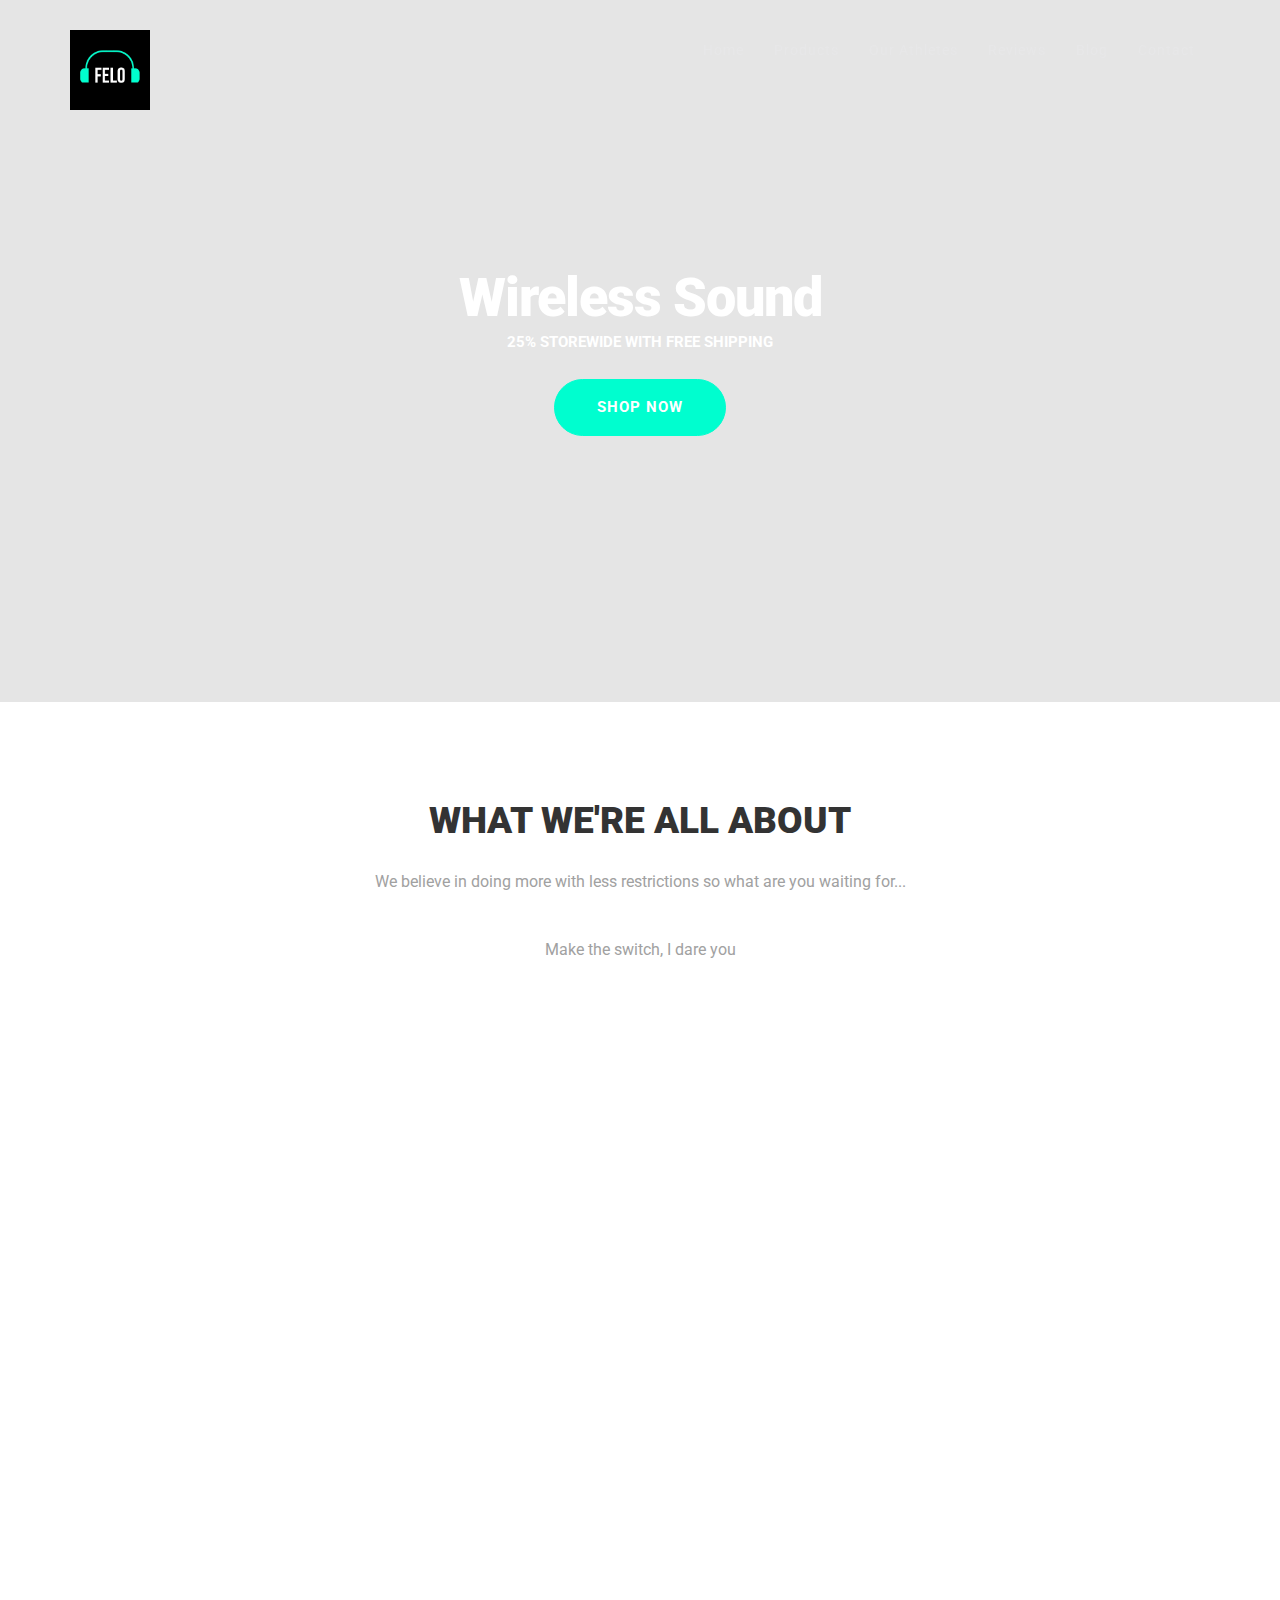
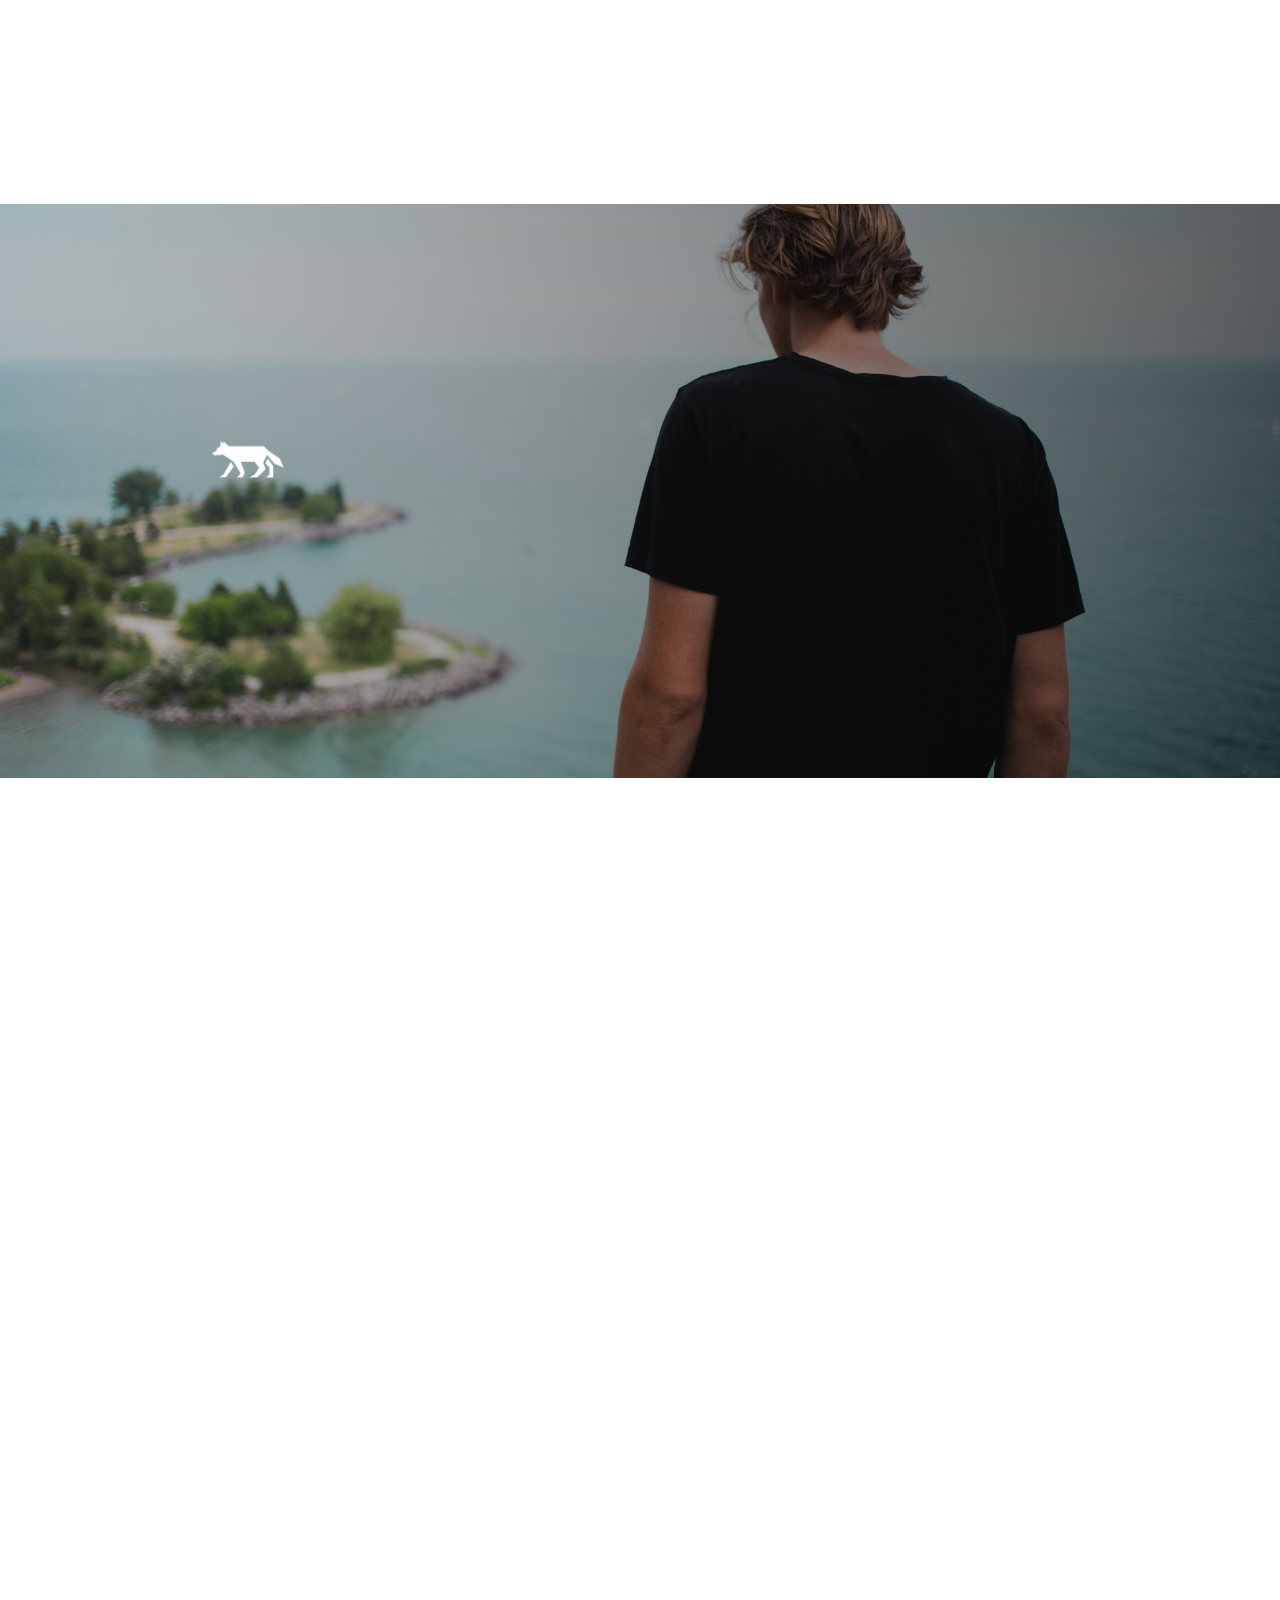
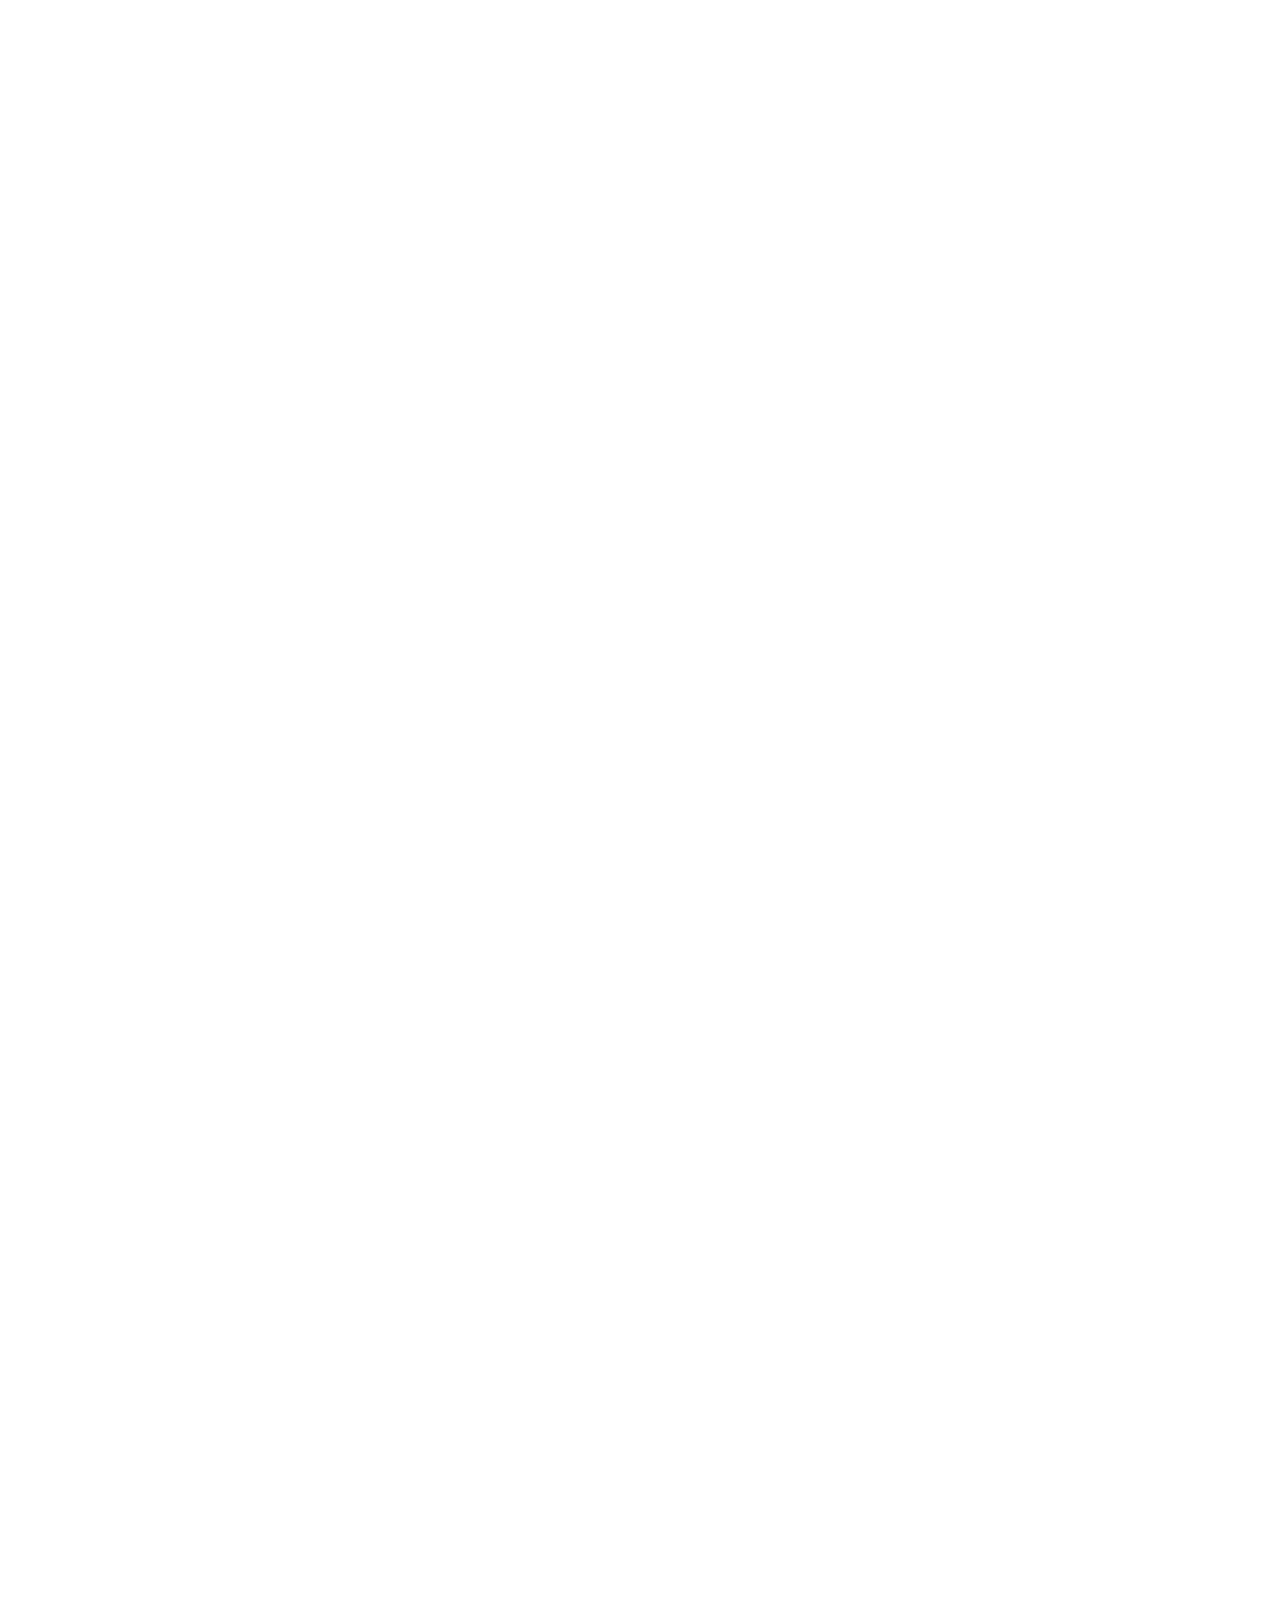
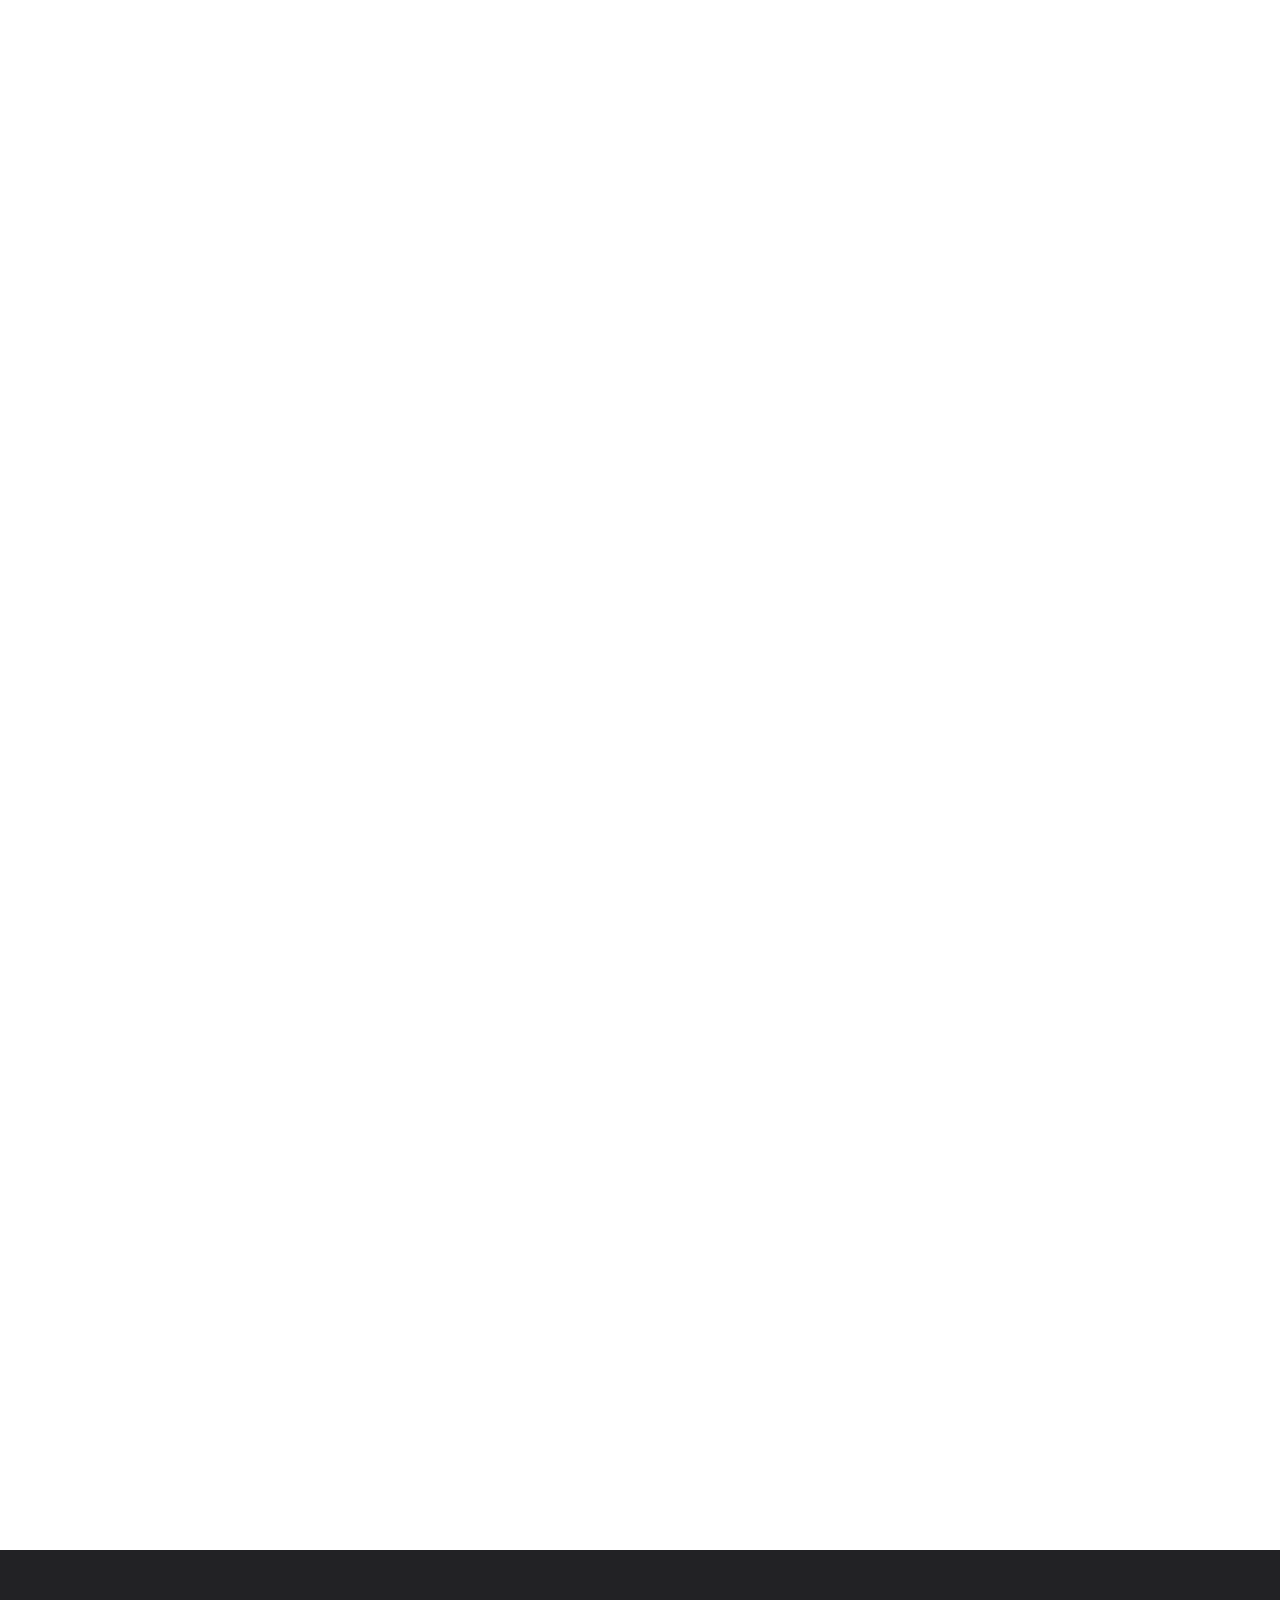
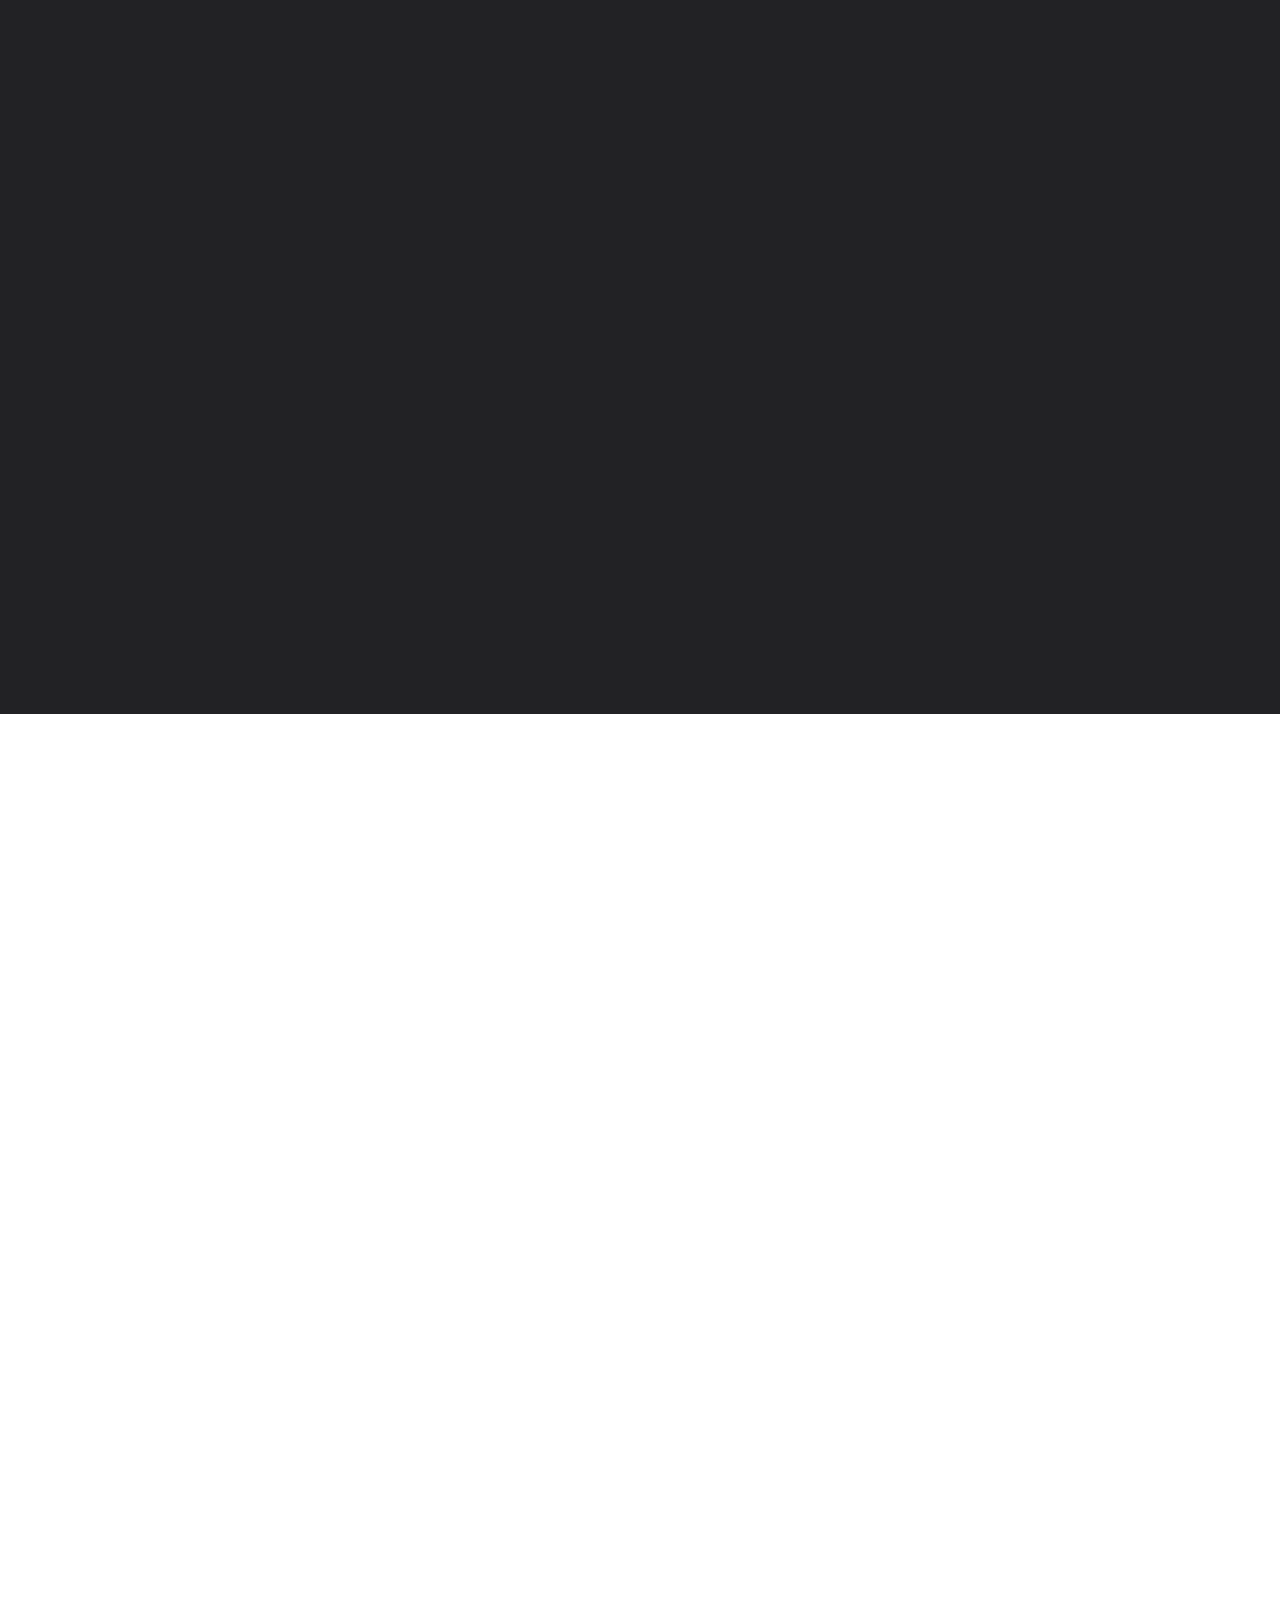
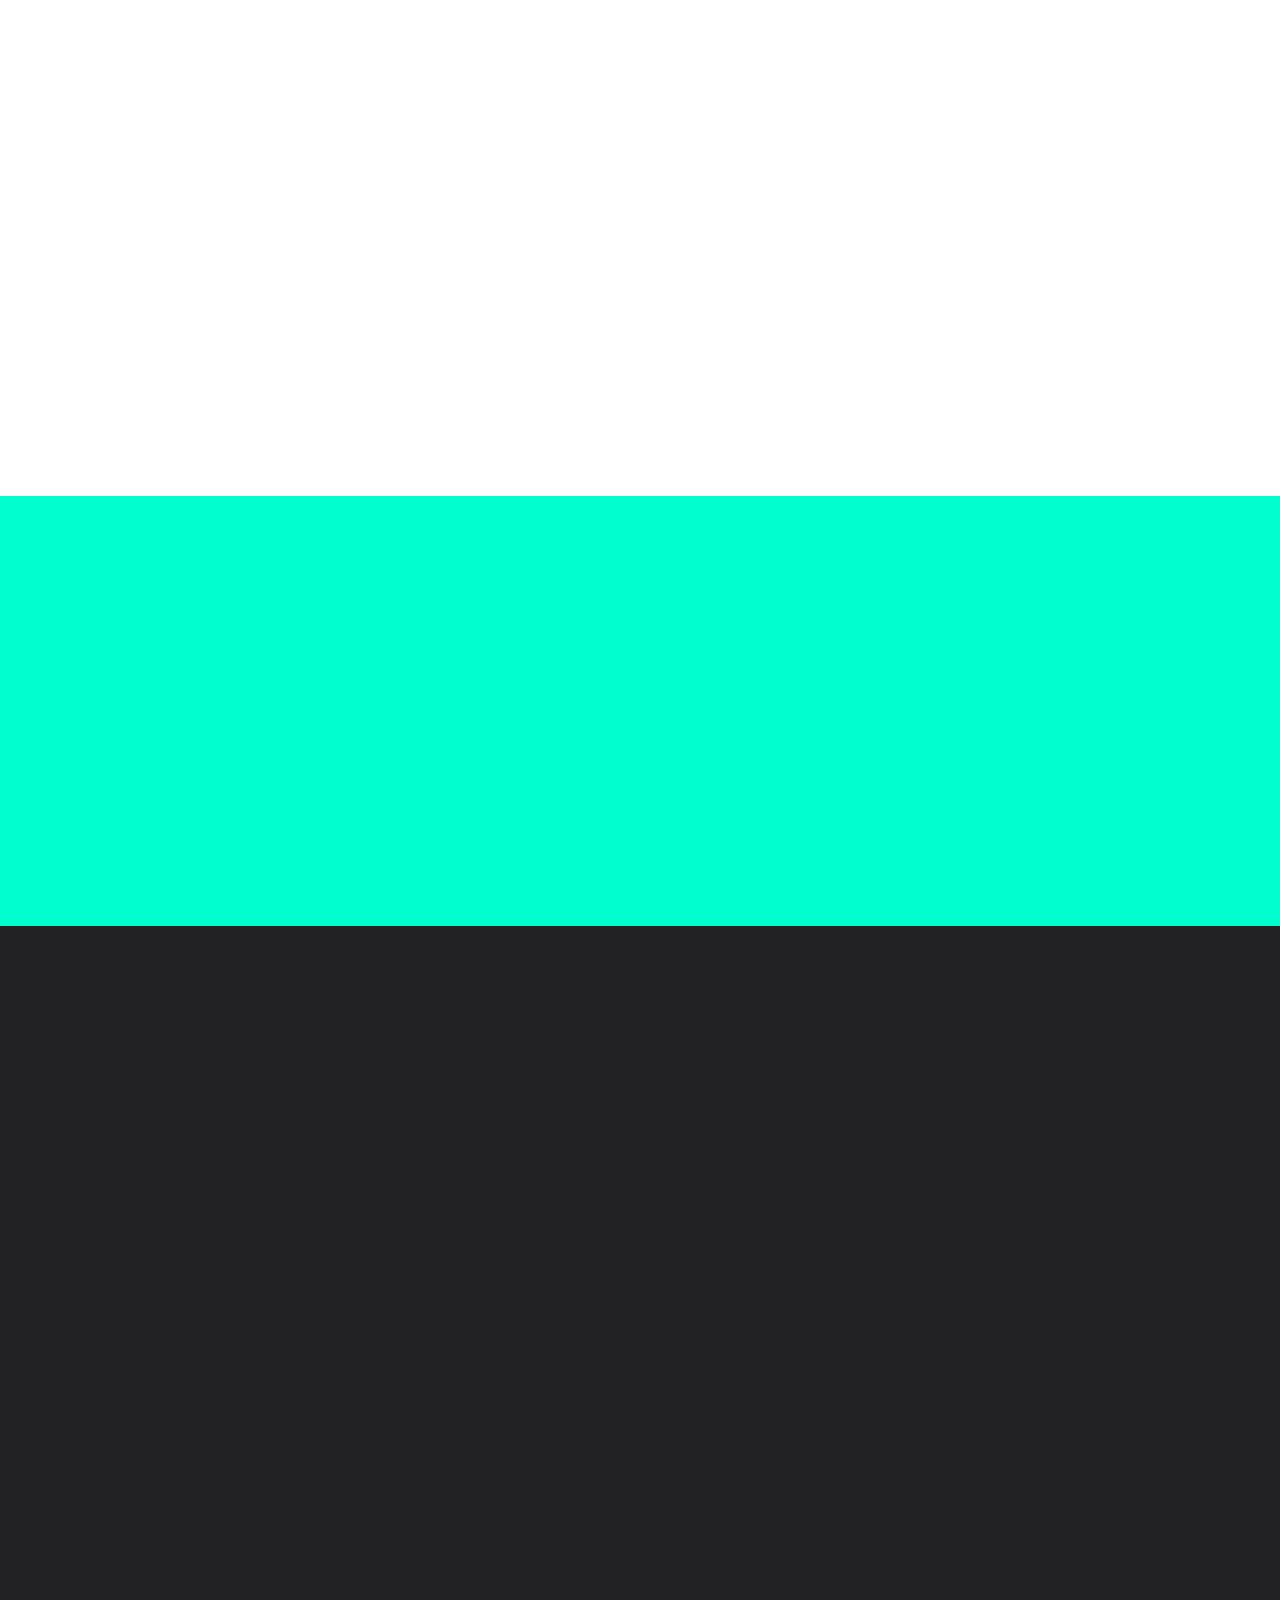
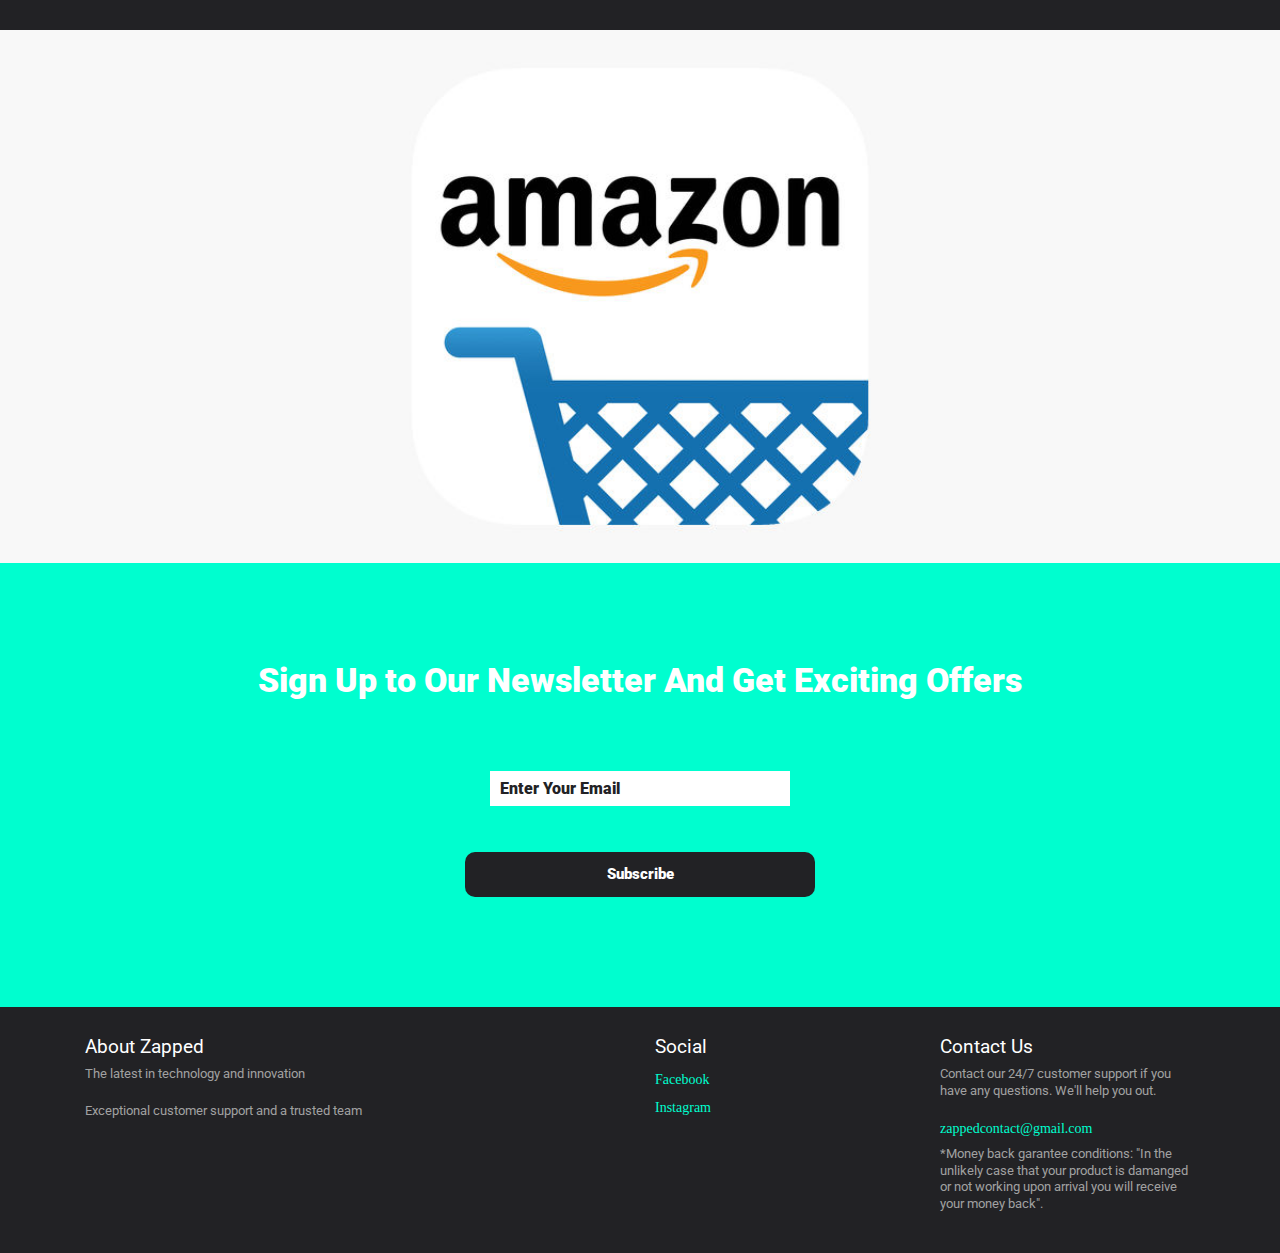
==== index.html @ 20d4dc8b "first commit" ====
<!DOCTYPE html>
<html lang="en">
<head>

<!-- Global site tag (gtag.js) - Google Analytics -->
<script async src="https://www.googletagmanager.com/gtag/js?id=UA-121676784-1"></script>
<script>
  window.dataLayer = window.dataLayer || [];
  function gtag(){dataLayer.push(arguments);}
  gtag('js', new Date());

  gtag('config', 'UA-121676784-1');
</script>

<!-- Google Tag Manager -->
<script>(function(w,d,s,l,i){w[l]=w[l]||[];w[l].push({'gtm.start':
new Date().getTime(),event:'gtm.js'});var f=d.getElementsByTagName(s)[0],
j=d.createElement(s),dl=l!='dataLayer'?'&l='+l:'';j.async=true;j.src=
'https://www.googletagmanager.com/gtm.js?id='+i+dl;f.parentNode.insertBefore(j,f);
})(window,document,'script','dataLayer','GTM-WXJ36N2');</script>
<!-- End Google Tag Manager -->

<meta charset="utf-8">
<title>Zapped - Wireless Earphones</title>
<link rel="icon" href="images/apple-icon-57x57.png" type="image/png" sizes="16x16">

<meta name="viewport" content="width=device-width, initial-scale=1">
<meta name="description" content="Zapped Wireless Earphones Waterproof. iLand Multipurpose Landing Page Template">
<meta name="keywords" content="iLand HTML Template, iLand Landing Page, Landing Page Template">
<link href="css/bootstrap.min.css" rel="stylesheet" type="text/css" media="all" />
<link href="https://fonts.googleapis.com/css?family=Roboto:300,400,500,700,900" rel="stylesheet">
<link href="https://fonts.googleapis.com/css?family=Roboto" rel="stylesheet">
<link rel="stylesheet" href="css/animate.css">
<!-- Resource style -->
<link rel="stylesheet" href="css/owl.carousel.css">

<link rel="stylesheet" href="css/owl.theme.css">
<link rel="stylesheet" href="css/ionicons.min.css">
<!-- Resource style -->
<link href="css/style.css" rel="stylesheet" type="text/css" media="all" />



</head>



<body>

  <!-- Google Tag Manager (noscript) -->
<noscript><iframe src="https://www.googletagmanager.com/ns.html?id=GTM-WXJ36N2"
height="0" width="0" style="display:none;visibility:hidden"></iframe></noscript>
<!-- End Google Tag Manager (noscript) -->

<div class="wrapper">
  <div class="container">
    <nav class="navbar navbar-default navbar-fixed-top">
      <div class="container"> 
        <!-- Brand and toggle get grouped for better mobile display -->
        <div class="navbar-header page-scroll">
          <button type="button" class="navbar-toggle" data-toggle="collapse" data-target="#bs-example-navbar-collapse-1" aria-expanded="false"> <span class="sr-only">Toggle navigation</span> <span class="icon-bar"></span> <span class="icon-bar"></span> <span class="icon-bar"></span> </button>
          <a class="navbar-brand page-scroll" href="#main"><img src="images/felo.jpg" width="80" height="80" alt="iLand" /></a> </div>
        <!-- Collect the nav links, forms, and other content for toggling -->
        <div class="collapse navbar-collapse navbar-right" id="bs-example-navbar-collapse-1">
          <ul class="nav navbar-nav">
            <li><a class="page-scroll" href="#main">Home</a></li>
            <li><a class="page-scroll" href="#features1">Products</a></li>
            <li><a class="page-scroll" href="#boston">Our Athletes</a></li>
            <li><a class="page-scroll" href="#review">Reviews</a></li>
            <li><a class="page-scroll" href="blog.html">Blog</a></li>
            <li><a class="" href="mailto:zappedcontact@gmail.com" target="_blank">Contact</a></li>
          </ul>
        </div>
      </div>
    </nav>
    <!-- /.navbar-collapse --> 
  </div>
  <!-- /.container-fluid -->
  
  <div class="main app form" id="main"><!-- Main Section-->
    <div class="hero-section">
      <div class="container nopadding">
        <div class="col-md-12">
          <div class="hero-content text-center">
            <h1 class="wow fadeInUp" data-wow-delay="0.1s">Wireless Sound</h1>

            <p class="wow fadeInUp" data-wow-delay="0.2s" style="font-weight: bold; font-size: 15px;"> 25% STOREWIDE WITH FREE SHIPPING </p>
            <a href="https://www.amazon.com/Wireless-Earphones-Resistant-Cancelling-Technology/dp/B077WVKRC1/ref=sr_1_1?ie=UTF8&qid=1529318691&sr=8-1&keywords=zapped+wireless" target="_blank" class="btn btn-action wow fadeInUp" style="visibility: visible; animation-name: fadeInUp;">Shop Now</a> 
            

          </div>

        </div>

      </div>

    </div>



    <!-- Features Section 1 -->
    <div class="app-features text-center" id="features">
      <div class="container">
        <h1 class="wow fadeInDown" data-wow-delay="0.1s">What we're all about</h1>
        <p class="wow fadeInDown" data-wow-delay="0.2s"> <br>We believe in doing more with less restrictions so what are you waiting for...
        <br class="hidden-xs"><br> <br>
          Make the switch, I dare you </p> 
        <div class="col-md-4 features-left text-right">
          <div class="col-md-12 wow fadeInDown" data-wow-delay="0.2s">
            <div class="icon"> <i class="ion-ios-speedometer"></i> </div>
            <div class="feature-single">
              <p>Fast connection across devices</p>
            </div>
          </div>
          <div class="col-md-12 wow fadeInDown" data-wow-delay="0.3s">
            <div class="icon"> <i class="ion-ios-analytics"></i> </div>
            <div class="feature-single">
              <p>Waterproof and sweat resistant </p>
            </div>
          </div>
          <div class="col-md-12 wow fadeInDown" data-wow-delay="0.4s">
            <div class="icon"> <i class="ion-ios-bolt"></i> </div>
            <div class="feature-single">
              <p>Real time Bluetooth connection that's in sync for watching videos, unlike lower quality audio there is no lag.</p>
            </div>
          </div>
        </div>
        <div class="col-md-4 wow fadeInDown" data-wow-delay="0.5s"> <img class="img-responsive" src="images/Waterproof.jpg" alt="App" /> </div>
        <div class="col-md-4 features-left text-left">
          <div class="col-md-12 wow fadeInDown" data-wow-delay="0.6s">
            <div class="icon"> <i class="ion-ios-checkmark"></i> </div>
            <div class="feature-single">
              <p>Slick design, that fits easily in your pocket. </p>
            </div>
          </div>
          <div class="col-md-12 wow fadeInDown" data-wow-delay="0.7s">
            <div class="icon"> <i class="ion-ios-pulse"></i> </div>
            <div class="feature-single">
              <p>Long lasting battery life - 4 hr w/ Portable charging case</p>
            </div>
          </div>
          <div class="col-md-12 wow fadeInDown" data-wow-delay="0.8s">
            <div class="icon"> <i class="ion-ios-volume-high"></i> </div>
            <div class="feature-single">
              <p>High Quality sound</p>
            </div>
          </div>
        </div>
      </div>
    </div>


    <!-- Bold call to action Section -->
    <div class="feature-sub">
      <div class="container">
        <div class="sub-inner"><img class="wolf-logo" src="images/thumbnail.png">
          <h1 class="wow fadeInUp">No Limits. </h1>
          </div>
      </div>
    </div>
    


<!-- Split Feature3 Section -->
    <div class="split-features">
    
      <div class="col-md-6 nopadding">
        <div class="split-content">
          <h1 class="wow fadeInUp">ANSWER PHONE CALLS WITH YOUR EARPHONES</h1>
          <p class="wow fadeInUp"><br> Answer, and keep moving

</p>
          <ul class="wow fadeInUp">
            
          
          </ul>
        </div>
      </div>
        <div class="col-md-6 nopadding">
        <div class="split-image"> <img class="img-responsive wow fadeIn" src="images/second-big.jpg" alt="Image" /> </div>
      </div>
    </div>



   
     <!-- Split Feature2 Section -->
    <div class="imageslessBorder">
    <div class="split-features2">
      <div class="col-md-6 nopadding">
        <div class="split-content second">
          <h1 class="wow fadeInUp">NO WORRIES FOR THE THRILL SEEKERS</h1><br><br>
          <p class="wow fadeInUp">Go anywhere without tangled cords or fear of water damage </p>
          <ul class="wow fadeInUp">
            
            
            
          </ul>
        </div>
      </div>
      <div class="col-md-6 nopadding">
        <div class="split-image two"> <img class="img-responsive wow fadeIn" src="images/feet.jpg" alt="Image" /> </div>
      </div>
    </div>
</div>
 <!-- Split Feature1 Section -->
  <div class="imageslessBorder2">
  <div class="app-features text-center" id="features">
      <div class="container">
        <h1 class="wow fadeInDown" data-wow-delay="0.1s">Our Athletes</h1>
        </div>
      </div>
    </div>

<div class="imageslessBorder6">
    <div class="split-features" id="boston">
      <div class="col-md-6 nopadding">
        <div class="split-image"> <img class="img-responsive wow fadeIn" src="images/bostonfitness4.png" alt="Image" /> </div>
      </div>
      <br>
      <br>
      <div class="middleContent">
      <div class="col-md-6 nopadding">
        <div class="split-content">
          <h1 class="wow fadeInUp"><a href="https://www.instagram.com/bostonfitness_/" target="_blank"> Boston Freestone<br></a> wearing the Zapped Earphones </h1><br><br>
          <p class="wow fadeInUp">  </p>
          <ul class="wow fadeInUp">
           <p> High intensity workouts and a bunch of health tips </p>
            
            
           
          </ul>
        </div>
      </div>
    </div>
    </div>
  </div>
     
    <!-- Split Feature4 Section -->
     <div class="imageslessBorder7">
    <div class="split-features2">
       <div class="col-md-6 nopadding">
        <div class="split-image two"> <img class="img-responsive wow fadeIn" src="images/Edited_Ethan2.jpg" alt="Image" /> </div>
      </div>
     
<div class="imageslessBorder8">
      <div class="col-md-6 nopadding">
        <div class="split-content second">
          <h1 class="wow fadeInUp">
            The<a href="https://www.amazon.com/Wireless-Earphones-Resistant-Cancelling-Technology/dp/B077WVKRC1/ref=sr_1_1?ie=UTF8&qid=1529318691&sr=8-1&keywords=zapped+wireless" target="_blank"> Iron Black </a> version</a></h1>
          <p class="wow fadeInUp">Slick, stylish and our most wanted</p>
          <ul class="wow fadeInUp">
            <li> Water proof </li>
            <li> Sweat resistant</li>
            <li> Long Battery Life </li>
            <li> Fast connection </li>
            
          </ul>
        </div>
      </div>
       </div>
     </div>
     </div>
   

    <!-- Product Features Section 2 -->
     <div class="imageslessBorder4">
    <div class="app-features text-center" id="features1">
      <div class="container">
        <h1 class="wow fadeInDown" data-wow-delay="0.1s">Zapped 1.0 <br> <span>Sale On This Week Only<span></h1>
        <p class="wow fadeInDown" data-wow-delay="0.2s">The ultimate listening experience<br class="hidden-xs">
         </p>
    
        
        <div class=" wow fadeInDown" data-wow-delay="0.5s"> 
          <a href="https://www.amazon.com/Wireless-Earphones-Resistant-Cancelling-Technology/dp/B077WVKRC1/ref=sr_1_1?ie=UTF8&qid=1529318691&sr=8-1&keywords=zapped+wireless" target="_blank"><div class="productListingZapped"><img class="img-responsive" src="images/s2black.jpg" alt="App" /> </a>
          <p>Iron Ore - <span>$49.99</span> <s>$69.99</s> <br>Free Shipping Within The US</p> 
          <a href="https://www.amazon.com/Wireless-Earphones-Resistant-Cancelling-Technology/dp/B077WVKRC1/ref=sr_1_1?ie=UTF8&qid=1529318691&sr=8-1&keywords=zapped+wireless" target="_blank"><img class="img-responsive" src="images/s2red.jpg" alt="App" /></div></a>
            <p>Blood - <span>$49.99</span> <s>$69.99</s><br>Free Shipping Within The US</p> 
      </div>
        
          </div>
        </div>
      </div>
    </div>
  </div>




    <!-- Classes Section -->
    <div class="pitch text-center" id="classes">
      <div class="container">
        <div class="pitch-intro">
          <h1 class="wow fadeInDown" data-wow-delay="0.2s">An experience like no other</h1>
          <p class="wow fadeInDown" data-wow-delay="0.2s">The best in the game</p>
        </div>
        <div class="col-md-12">
          <div class="col-md-4 wow fadeInDown" data-wow-delay="0.2s">
            <div class="pitch-icon"> <i class="ion-ios-football-outline"></i> </div>
            <div class="pitch-content">
              <h1>Fitness Training</h1>
              <p> Pro athlete or extreme amature </p>
            </div>
          </div>
          <div class="col-md-4 wow fadeInDown" data-wow-delay="0.2s">
            <div class="pitch-icon"> <i class="ion-ios-mic-outline"></i> </div>
            <div class="pitch-content">
              <h1>Podcasts. Music. Movies.</h1>
              <p> The Joe Rogan podcast I assume </p>
            </div>
          </div>
          <div class="col-md-4 wow fadeInDown" data-wow-delay="0.2s">
            <div class="pitch-icon"> <i class="ion-ios-checkmark-outline"></i> </div>
            <div class="pitch-content">
              <h1>Freestyle Training</h1>
              <p> So you're a breakdancing legend... </p>
            </div>
          </div>
          <div class="col-md-4 wow fadeInDown" data-wow-delay="0.2s">
            <div class="pitch-icon"> <i class="ion-ios-folder-outline"></i> </div>
            <div class="pitch-content">
              <h1>Doing Business</h1>
              <p> Close those deals on your commute </p>
            </div>
          </div>
          <div class="col-md-4 wow fadeInDown" data-wow-delay="0.2s">
            <div class="pitch-icon"> <i class="ion-ios-contact-outline"></i> </div>
            <div class="pitch-content">
              <h1>Style</h1>
              <p> You want something new </p>
            </div>
          </div>
          <div class="col-md-4 wow fadeInDown" data-wow-delay="0.2s">
            <div class="pitch-icon"> <i class="ion-ios-body-outline"></i> </div>
            <div class="pitch-content">
              <h1>Action Sports</h1>
              <p> Skydiving on a monday </p>
            </div>
          </div>
        </div>
      </div>
    </div>
   

 <!-- Split Feature1 Section -->
    <div class="split-features">
     
      <div class="col-md-6 nopadding">
        <div class="split-content">
          <h1 class="wow fadeInUp">SO YOU WANT FREE RANGE OF MOVEMENT?</h1><br><br>
          <p class="wow fadeInUp"> Our design is crafted to stay in during high levels of movement,<br> perfect for intense training and workouts. 
</p>
          <ul class="wow fadeInUp">
            
            
           
          </ul>
        </div>
      </div>
       <div class="col-md-6 nopadding">
        <div class="split-image"> <img class="img-responsive wow fadeIn" src="images/lifting-weights.jpg" alt="Image" /> </div>
      </div>
    </div>
    
     
    <!-- Split Feature4 Section -->
    <div class="imageslessBorder">
    <div class="split-features2">
      <div class="col-md-6 nopadding">
        <div class="split-content second">
          <h1 class="wow fadeInUp">FAST CONNECTION <br>ACROSS DEVICES</h1>
          <p class="wow fadeInUp"> The smart bluetooth technology allows for seamless connection in a matter of seconds</p>
          <ul class="wow fadeInUp">
            
          </ul>
        </div>
      </div>
      <div class="col-md-6 nopadding">
        <div class="split-image two"> <img class="img-responsive wow fadeIn" src="images/mobile.jpeg" alt="Image" /> </div>
      </div>
    </div>
  </div>
   
    


<!-- Split Feature1 Section -->
    <div class="split-features3">
       <div class="">
       
        </div>
      <div class="">
        <div class="split-image"> <img class="img-responsive wow fadeIn" src="images/money.jpg" alt="Image" /> </div>
      </div>
      
     
      </div>
    </div>


    





     <!-- Client Section -->
    <div class="review-section" id="review">
      <div class="container">
        <div class="col-md-10 col-md-offset-1">
          <div class="reviews owl-carousel owl-theme">
            <div class="review-single">
              <div class="review-text wow fadeInUp" data-wow-delay="0.2s">
                <p>"I've been looking for something like these for a long time, they're super handy for my high intensity workouts and sound quality is awesome"</p>
                <h3>Boston Fitness</h3>
                <h3>health and fitness</h3>
              </div>
            </div>
            <div class="review-single">
              <div class="review-text">
                <p>"They looks great, sound great and were delivered on time. For $49.99 I couldn't go wrong and the free shipping was a nice bonus"</p>
                <h3>James Richardson</h3>
                <h3>Creative Media</h3>
              </div>
            </div>
          </div>
        </div>
      </div>
    </div>
    
  <!--   new amazon store -->

   <div class="main app form" id="main"><!-- Main Section-->
    <div class="amazonStore1">
    <div class="hero-section">
      <div class="container nopadding">
        <div class="col-md-12">
          <div class="hero-content text-center">
            <h1 class="wow fadeInUp" data-wow-delay="0.1s" style="color: white;">Head To Our Amazon Store</h1>

            
            <a href="https://www.amazon.com/Wireless-Earphones-Resistant-Cancelling-Technology/dp/B077WVKRC1/ref=sr_1_1?ie=UTF8&qid=1529318691&sr=8-1&keywords=zapped+wireless" target="_blank" class="btn btn-action wow fadeInUp" style="visibility: visible; animation-name: fadeInUp;">Shop Now</a> 
            

          </div>

        </div>

      </div>
    </div>

    </div>





<div class="urlToAmazon">
  <a href="https://www.amazon.com/Wireless-Earphones-Resistant-Cancelling-Technology/dp/B077WVKRC1/ref=sr_1_1?ie=UTF8&qid=1529318691&sr=8-1&keywords=zapped+wireless" target="_blank">
<div class="main app form" id="main"><!-- Main Section-->
    <div class="amazonStore">
    <div class="hero-section">

      <div class="container nopadding">

        <div class="col-md-12">
          <div class="hero-content text-center">
            <h1 class="wow fadeInUp" data-wow-delay="0.1s"></h1>
 
          
            

          </div>

        </div>

      </div>
    </div>

    </div>
    </a> 
  </div>

   

    
    <!-- Subscribe Form -->
   <!--  <div class="cta-sub no-color">
      <div class="container">
        <div class="cta-inner"> -->

          <!-- Begin MailChimp Signup Form -->
<!-- <link href="//cdn-images.mailchimp.com/embedcode/horizontal-slim-10_7.css" rel="stylesheet" type="text/css">

<div id="mailchimp">
<form action="https://zappedshop.us18.list-manage.com/subscribe/post?u=eec440cf7a5fde85feb610949&amp;id=49762dd421" method="post" id="mc-embedded-subscribe-form" name="mc-embedded-subscribe-form" class="validate" target="_blank" novalidate>
    
  
  <input type="email" value="" SIZE="30" name="EMAIL" class="email" id="mce-EMAIL" placeholder="Joing the movement" required onfocus="if(this.value==this.defaultValue)this.value='';" onblur="if(this.value=='')this.value=this.defaultValue;"
> -->
    <!-- real people should not fill this in and expect good things - do not remove this or risk form bot signups-->
    <!-- <div style="position: absolute; left: -5000px;" aria-hidden="true"><input type="text" name="b_eec440cf7a5fde85feb610949_49762dd421" tabindex="-1" value=""></div>
    <div class="clear"><input type="submit" value="Subscribe" name="subscribe" id="mc-embedded-subscribe" class="button"></div>
    
</form>
</div> -->



<!--End mc_embed_signup-->


          <!-- <h1 class="wow fadeInUp" data-wow-delay="0s">Sign Up to Our Newsletter and get exciting offers</h1>
          <p class="wow fadeInUp" data-wow-delay="0.2s"> Enter your email address<br class="hidden-xs"> </p>
          <div class="form wow fadeInUp" data-wow-delay="0.3s">
            <form class="subscribe-form center-form wow zoomIn" action="php/subscribe.php" method="post" name="subscribeform" id="subscribeform">
              <input class="mail" type="email" name="email" placeholder="Join the wait list" autocomplete="off" id="subemail">
              <input class="submit-button" type="submit" value="Subscribe" name="send" id="subsubmit">
            </form> -->
            <!-- subscribe message -->
           <!--  <div id="mesaj"></div> -->
            <!-- subscribe message --> 
        

    <!-- Begin MailChimp Signup Form -->

<div id="mailchimp">
    <form action="https://zappedshop.us18.list-manage.com/subscribe/post?u=eec440cf7a5fde85feb610949&amp;id=49762dd421" method="post" id="mc-embedded-subscribe-form" name="mc-embedded-subscribe-form" class="validate" target="_blank" novalidate>
        <h3> Sign Up to Our Newsletter And Get Exciting Offers </h3><br><br>
        
        <input type="email" SIZE="30" value="Enter Your Email" name="MERGE0" class="required email" id="mce-EMAIL" onfocus="if(this.value==this.defaultValue)this.value='';" onblur="if(this.value=='')this.value=this.defaultValue;">

        <form action="https://zappedshop.us18.list-manage.com/subscribe/post" method="POST">
    <input type="hidden" name="u" value="eec440cf7a5fde85feb610949">
    <input type="hidden" name="id" value="49762dd421">

      <div id="mce-responses">
          <div class="response" id="mce-error-response" style="display:none"></div>
          <div class="response" id="mce-success-response" style="display:none"></div>
      </div>    <!-- real people should not fill this in and expect good things - do not remove this or risk form bot signups--><br>
   
      <div class="clear">
        <input type="submit" value="Subscribe" name="subscribe" id="mc-embedded-subscribe" class="button">
      </div>
    
  </form>
</div>

<!--   </div>
        </div>
      </div>
 -->


<!--End mc_embed_signup-->
    
    <!-- Footer Section -->
    <div class="footer" id="contact1">
      <div class="container">
        <div class="col-md-6 contact">
          <h1>About Zapped</h1>
          <p>The latest in technology and innovation</p>
          <p>Exceptional customer support and a trusted team</p>
        </div>
        <div class="col-md-3 contact footer-menu">
          <h1>Social</h1>
          <ul>
            <li><a href="https://www.facebook.com/Zapped-442867536056980/" target="_blank">Facebook</a></li>
            <li><a href="https://www.instagram.com/zappedshop/" target="_blank">Instagram</a></li>
          </ul>
        </div>
        <div class="col-md-3 contact">
          <h1>Contact Us</h1>
          <p> Contact our 24/7 customer support if you have any questions. We'll help you out. </p>

          <a href="mailto:zappedcontact@gmail.com">zappedcontact@gmail.com</a> 
           <p> *Money back garantee conditions: "In the unlikely case that your product is damanged or not working upon arrival you will receive your money back". </p>
         </div>
          <br>
           <br>
            <br>

      </div>
    </div>
  </div>
  </div>
  <!-- Scroll To Top --> 
  
  <a id="back-top" class="back-to-top page-scroll" href="#main"> <i class="ion-ios-arrow-thin-up"></i> </a> 
  
  <!-- Scroll To Top Ends--> 
  
</div>
<!-- Main Section -->
</div>
<!-- Wrapper--> 

<!-- Jquery and Js Plugins --> 
<script type="text/javascript" src="js/jquery-2.1.1.js"></script> 
<script type="text/javascript" src="js/bootstrap.min.js"></script> 
<script type="text/javascript" src="js/plugins.js"></script> 
<script type="text/javascript" src="js/menu.js"></script> 
<script type="text/javascript" src="js/custom.js"></script> 
<script src="js/jquery.subscribe.js"></script>
</body>
</html>
---- css/style.css ----
/*

Theme Name: Fitness
Author: designstub
Author URI: http://www.designstub.com
*/



/*--------------
 * Table of Contents
--------------*/

/*-----------------
1. Reset.css
2. Helper Classes
3. Home page banner
4. Pitch Section
5. Features Section
6. Review
7. Pricing
8. Subscribe form
9. Media Queries
------------------*/


/*----- 1. Reset.css -----*/


html, body, div, span, applet, object, iframe,
h1, h2, h3, h4, h5, h6, p, blockquote, pre,
a, abbr, acronym, address, big, cite, code,
del, dfn, em, img, ins, kbd, q, s, samp,
small, strike, strong, sub, sup, tt, var,
b, u, i, center,
dl, dt, dd, ol, ul, li,
fieldset, form, label, legend,
table, caption, tbody, tfoot, thead, tr, th, td,
article, aside, canvas, details, embed,
figure, figcaption, footer, header, hgroup,
menu, nav, output, ruby, section, summary,
time, mark, audio, video {
	margin: 0;
	padding: 0;
	border: 0;
	font-size: 100%;
	font: inherit;
	vertical-align: baseline;
}
/* HTML5 display-role reset for older browsers */
article, aside, details, figcaption, figure,
footer, header, hgroup, menu, nav, section {
	display: block;
}
body {
	line-height: 1;
}
ol, ul {
	list-style: none;
}
blockquote, q {
	quotes: none;
}
blockquote:before, blockquote:after,
q:before, q:after {
	content: '';
	content: none;
}
table {
	border-collapse: collapse;
	border-spacing: 0;
}


/* --- Common Styles ---*/

h1 {
  font-size: 16px;
}

/*----- Helper Classes -----*/

html * {
  -webkit-font-smoothing: antialiased;
  -moz-osx-font-smoothing: grayscale;
}


*, *:after, *:before {
  -webkit-box-sizing: border-box;
  -moz-box-sizing: border-box;
  box-sizing: border-box;
}
/*
::-webkit-scrollbar {
	display: none;
}
*/
h1, h2, h3, h4, h5, h6 {
  font-family: 'Roboto', sans-serif;
}

p {
	font-family: 'Roboto', sans-serif;
}

::-moz-selection {
    color: #FFFFFF;
    background: #00fecf;
}

::selection {
    color: #FFFFFF;
    background: #00fecf;
}

.nopadding {
	padding: 0;
}

.custompadding {
	padding-left: 5px;
	padding-right: 5px;
}

.no-margin {
	margin-right: 0;
	margin-left: 0;
}

.underline {
	display: inline;
	border-bottom: 3px solid #111;
	padding-bottom: 0;
}

.after-line {
	height: 3px;
	width: 100px;
	background: #001CFF;
	margin-top: -10px;
	-webkit-transition: 0.5s;
	-moz-transition: 0.5s;
	transition: 0.5s;
}

.sup-title {
	display: inline-block;
	font-size: 1em;
	padding: 4px;
	text-transform: uppercase;
	font-weight: bold;
	color: #FFFFFF;
	background: #000000;
	margin: 0 0 20px 0;
}

#loading {
   width: 100%;
   height: 100%;
   top: 0px;
   left: 0px;
   position: fixed;
   opacity: 1;
   background-color: #F2F2F2;
   z-index: 9999;
   text-align: center;
}

#loading-image {
	display: inline;
    top: 40%;
    position: relative;
  z-index: 9999;
}

.logo {
  margin: 0 auto;
	padding: 0px 0px;
	z-index: 111;
}

.logo:hover, .logo:focus {
	text-decoration: none;
	color: #FFF;
}



/* ------ Navbar Styling Starts ----- */


.navbar {
	font-size: 14px;
  font-family: 'Roboto', sans-serif;
	font-weight: 400;
	text-transform: capitalize;
	padding-top: 25px;
	letter-spacing: 1px;
	height: 150px;
	-webkit-transition: all 0.6s;
	-moz-transition: all 0.6s;
	-o-transition: all 0.6s;
	transition: all 0.6s;
	-webkit-backface-visibility: hidden;
}

.navbar-default {
  transition: all 0.6s ease;
	border-color: transparent;
  background-color: transparent;
}

.navbar-default .navbar-toggle {
  border-radius: 0px;
  border-color: transparent;
}

.navbar-default .navbar-toggle:hover {
  background-color: transparent;
}

.navbar-default .navbar-toggle:focus {
  background-color: transparent;
}

.navbar-default .navbar-toggle .icon-bar {
  background-color: #111111;
}

.navbar-default .navbar-brand .navbar-toggle .collapsed {
    padding: 4px 6px;
    font-size: 14px;
    color: #111111;
  }

.navbar-default .navbar-brand {
	padding-top: 5px;
	color: #111111;
	-webkit-transition: 200ms;
	-moz-transition: 200ms;
	-o-transition: 200ms;
	transition: 200ms;
}

.navbar-default .navbar-brand:hover {
  transition: 1s;
}

.navbar-default .navbar-nav > li > a {
  color: #e7e7e8;
  -webkit-transition: all 0.5s;
	-moz-transition: all 0.5;
  transition: all 0.5s;
}

.navbar-default .navbar-nav > li > a:hover {
  color: #A1A1A1;
}

.navbar-default .navbar-nav > .active > a {
  background: transparent;
  color: #222222;
  }


.navbar-default .navbar-nav > .active > a:hover {
    background: transparent;
    color: #333333;
}

.navbar-default .navbar-nav > .active > a:focus {
	background: transparent;
  color: #111111;
}

.navbar-default .navbar-collapse {
	border-color: transparent;
  background-color: transparent;

}

.navbar-default .navbar-nav .open .dropdown-toggle {
  color: #111111;
}

.navbar-default .nav-white > li > a {
	color: #FFFFFF;
}

.navbar-default .nav-white > li > a:hover {
	color: #999999;
}

.navbar-default .navbar-brand.nav-white {
	padding-top: 15px;
	color: #FFFFFF;
	font-size: 21px;
	letter-spacing: 1px;
	-webkit-transition: 200ms;
	-moz-transition: 200ms;
	-o-transition: 200ms;
	transition: 200ms;
}

/*---------- Media Queries ---------*/

@media only screen and (max-width: 767px) {

	.navbar {
		padding-top: 5px;
		height: 60px;
	}

  .navbar-default {
    border: 0px;
    background-color: transparent;
  }

	.navbar-default .navbar-collapse {
		text-align: center;
		border-color: transparent;
	  background-color: #00fecf;
	  margin-top: 50px;
	}

  .navbar-default .navbar-collapse {
    border: 0;
    border-color: transparent;
  }

  .navbar-default .navbar-nav > li> a {
    color: #222222;
		margin-top: 10px;
  }

	.navbar-default .navbar-nav > li> a:hover {
		color: #222222;
	}

  .navbar-default .navbar-brand {
    color: #FFFFFF;
		padding: 16px 15px !important;
  }

	.navbar-default .navbar-brand.nav-white {
		color: #FFFFFF;
	}

  .navbar-default .navbar-toggle .icon-bar {
    background-color: #111111;
  }
}

@media only screen and (min-width: 240px) {


.navbar.past-main {
	font-size: 14px;
	padding-top: 5px;
	height: 102px;
	background-color: black;
	-webkit-transition: all 0.6s;
	-moz-transition: all 0.6s;
	-o-transition: all 0.6s;
	transition: all 0.6s;
}

.navbar-default.past-main .navbar-brand {
	color: #111111;
}

.navbar-default.past-main .navbar-toggle .icon-bar {
	background-color: #111111;
}

.navbar-default.past-main .navbar-nav > li > a {
  color: #fff;
  padding: 40px 20px 20px 20px;
  -webkit-transition: color 0.5s;
  transition: color 0.5s;
}

.navbar-default.past-main .navbar-nav > li > a:hover {
  color: #111111;
}

.navbar-default.past-main .navbar-nav > .active > a {
  background: transparent;
  color: #5924EC;
  }


.navbar-default.past-main .navbar-nav > .active > a:hover {
    background: transparent;
    color: #222222;
}

.navbar-default.past-main .navbar-nav > .active > a:focus {
	background: transparent;
  color: #222222;
}

}

.navbar-default .nav-white .navbar-toggle .icon-bar {
	background-color: #FFFFFF;
}

.navbar-default.past-main .nav-white .navbar-toggle .icon-bar {
	background-color: #111111;
}

/* ------------------------------------------------------
-------------- Main Section Styling Starts --------------
--------------------------------------------------------*/


#main {
  height: 100%;
}


/* ----- Hero Section Styling Starts ----- */

.hero-section {
	height: 100%;
	background: #FFFFFF;
	padding: 150px 0 0 0;
}

.hero-content {
	padding: 100px 0 100px 0;
	overflow: hidden;

}

.hero-content h1 {
	font-size: 34px;
	font-weight: 400;
	color: #262626;
	line-height: 1.2;
	letter-spacing: -1px;
	margin: 0 0 20px 0;

}

.hero-content p {
	font-family: 'Roboto', sans-serif;
	font-size: 14px;
	color: #A1A1A1;
	font-weight: 400;
	line-height: 1.5;
	margin: 0 0 25px 0;

}


.btn-action {
 font-family: 'Roboto', sans-serif;
 background-color: #00fecf;
 border: 1px solid #00fecf;
 border-radius: 0;
 color: #FFFFFF;
 font-size: 15px;
 font-weight: 700;
 letter-spacing: 1px;
 line-height: 1;
 padding: 20px 42px;
 text-transform: uppercase;
 outline: none;
 -webkit-transition: 200ms;
 -moz-transition: 200ms;
 -o-transition: 200ms;
 transition: 200ms;

}

.btn-action:hover, .btn-action:focus,
.btn-action:active, .btn-action:active:focus {
 background: transparent;
 outline: none;
 color: #00fecf;
 background: transparent;
 border-color: #00fecf;
}


.product .btn-action {
 background-color: transparent;
 border: 1px solid #82714a;
 color: #82714a;
}

.product .btn-action:hover, .product  .btn-action:focus {
 background: #92714A;
 color: #FFFFFF;
 border-color: #82714A;
}


/* ----------- App Home ---------*/

.software .hero-section {
	padding: 100px 0 0 0;
	background: #F9F9F9;
}

.software .hero-content h1 {
	font-size: 34px;
	font-weight: 600;
	color: #444444;
	margin: 0 0 20px 0;
}


.software .btn-action {
font-family: Arial;
 background-color: #3f51b5;
 border: 1px solid #3f51b5;
 border-radius: 50px;
 color: #FFFFFF;
 font-size: 13px;
 font-weight: 600;
 letter-spacing: 2px;
 line-height: 1;
 padding: 12px 24px;
 text-transform: uppercase;
 outline: none;
 -webkit-transition: 200ms;
 -moz-transition: 200ms;
 -o-transition: 200ms;
 transition: 200ms;
}

.software .btn-action:hover, .software .btn-action:focus,
.software .btn-action:active, .software .btn-action:active:focus {
 background: transparent;
 outline: none;
 color: #3f51b5;
 background: transparent;
 border-color: #3f51b5;
}

.software .hero-section img {
	margin: 0 auto;
}



/*---------------- Form Home Styling ------------------- */

.form .hero-section {
	background: linear-gradient(to right, rgba(0, 0, 0, 0.1), rgba(0, 0, 0, 0.1)), url(../images/john-fornander-724775-unsplash.jpg) no-repeat center center;
	background-size: cover;
	padding: 150px 0 0 0;
}

.form1 .hero-section1 {
	background: linear-gradient(to right, rgba(0, 0, 0, 0.1), rgba(0, 0, 0, 0.1)), url(../images/neonbrand-350122-unsplash.jpg) no-repeat center center;
	background-size: cover;
	padding: 150px 0 0 0;
}




.form .hero-content {
	padding: 50px 0 50px 0;
	overflow: hidden;
}

.form img {
	margin: 0 auto;
}


.form .hero-content h1 {
	font-size: 34px;
	font-weight: 900;
	color: #fff;
	line-height: 1.2;
	letter-spacing: -1px;
	margin: 0px 0 0 0;
}

.form .hero-content p {
	font-family: 'Roboto', sans-serif;
	font-size: 14px;
	color: #fff;
	font-weight: 400;
	line-height: 1.5;
	margin: 0 0 25px 0;
}

.form .sub-form {
	padding: 30px 0 0 0;
	text-align: left;
}


.form .subscribe-form .submit-button {
  font-size: 0.9em;
  height: 40px;
  border: 2px solid;
  border-radius: 0 5px 5px 0;
  margin: 0;
  padding: 0 25px 0 25px;
	border-color: #222225;
  background-color: #222225;
  color: #FFFFFF;
	box-shadow: 0 0 1px transparent;
  outline: none;
	-webkit-transition: 500ms;
	-moz-transition: 500ms;
	transition: 500ms;
}

.form .subscribe-form .submit-button:hover {
  border-color: #000000;
    background-color: #000000;
  -webkit-transition: 500ms;
	-moz-transition: 500ms;
  transition: 500ms;
}

.form .btn-action {
	background: #00fecf;
	border-color: #00fecf;
	color: #FFFFFF;
}

.form .btn-action:hover {
	background: transparent;
	border-color: #00fecf;
	color: #00fecf;
}


/*-----------------------------------------------------
-------------- Image Bg Styling Starts ----------------
------------------------------------------------------*/


.image-bg .hero-section {
	background: linear-gradient(to right, rgba(0, 0, 0, 0.5), rgba(0, 0, 0, 0.2)), url(../images/water-view.jpg) no-repeat center center;
	background-size: cover;
	padding: 150px 0 100px 0;
}

.image-bg .hero-content h1 {
	font-weight: 600;
	color: #FFFFFF;
}

.image-bg .hero-content p {
	color: #FFFFFF;
}











/* ------------ Signup Hero Section ------------ */

.signup .hero-section {
	background: linear-gradient(to right, rgba(0, 0, 0, 0.9), rgba(0, 0, 0, 0.7)), url(../images/app_bg.jpg) no-repeat center center;
	background-size: cover;
	padding: 150px 0 100px 0;
}

.signup .hero-content {
	padding: 50px 0 100px 0;
}

.signup .hero-content h1 {
	font-size: 34px;
	font-weight: 600;
	color: #FFFFFF;
	line-height: 1.2;
	letter-spacing: 0;
}

.signup .hero-content p {
	color: #FFFFFF;
}

.signup-form {
	padding: 25px 25px 30px 25px;
	background: #00fecf;
	-moz-border-radius: 0 0 4px 4px; -webkit-border-radius: 0 0 4px 4px; border-radius: 0 0 4px 4px;
	text-align: left;
}

.signup-form h1 {
	font-weight: 600;
	font-size: 24px;
	color: #FFFFFF;
	letter-spacing: 0;
	line-height: 1.4;
	text-transform: capitalize;
	text-align: center;
	margin: 20px 0 30px 0;
}

.signup-form form textarea {
	height: 100px;
}

.signup-form form .input-error {
	border-color: #19b9e7;
}

.signup-form p {
	font-family: 'Roboto', sans-serif;
	font-size: 12px;
	color: #DDDDDD;
	margin: 25px 0 10px 0;
}

.form-group {
	margin-bottom: 20px;
}


.signup .btn-action.btn-round {
	background: #00fecf;
	border-color: #00fecf;
	color: #FFFFFF;
	font-size: 15px;
	padding: 12px 24px;
	font-weight: 600;
	text-transform: capitalize;
	border: 2px solid #00fecf;
	border-radius: 30px;
}

.signup .btn-action.btn-round:hover, .signup .btn-action.btn-round:focus {
	background: transparent;
	color: #00fecf;
	border-color: #00fecf;
}


.signup .btn-action {
	background: #00fecf;
	border-color: #00fecf;
	color: #FFFFFF;
}

.signup .btn-action:hover {
	background: transparent;
	border-color: #00fecf;
	color: #00fecf;
}



input[type="text"],
textarea,
textarea.form-control {
	height: 45px;
    margin: 0;
    padding: 0 20px;
    vertical-align: middle;
    background: #F8F8F8;
    border: 1px solid #DDDDDD;
    font-family: 'Open Sans', sans-serif;
    font-size: 16px;
    font-weight: 300;
    line-height: 50px;
    color: #888888;
    -moz-border-radius: 0; -webkit-border-radius: 0; border-radius: 0;
    -moz-box-shadow: none; -webkit-box-shadow: none; box-shadow: none;
    -o-transition: all .3s; -moz-transition: all .3s; -webkit-transition: all .3s; -ms-transition: all .3s; transition: all .3s;
}

textarea,
textarea.form-control {
	padding-top: 10px;
	padding-bottom: 10px;
	line-height: 30px;
}

input[type="text"]:focus,
textarea:focus,
textarea.form-control:focus {
	outline: 0;
	background: #FFFFFF;
    border: 1px solid #111;
    -moz-box-shadow: none; -webkit-box-shadow: none; box-shadow: none;
}

input[type="text"]:-moz-placeholder, textarea:-moz-placeholder, textarea.form-control:-moz-placeholder { color: #888; }
input[type="text"]:-ms-input-placeholder, textarea:-ms-input-placeholder, textarea.form-control:-ms-input-placeholder { color: #888; }
input[type="text"]::-webkit-input-placeholder, textarea::-webkit-input-placeholder, textarea.form-control::-webkit-input-placeholder { color: #888; }



.signup-form button.btn {
	height: 45px;
    margin: 0;
    padding: 0 20px;
    vertical-align: middle;
    background: #111111;
    border: 0;
    font-family: 'Open Sans', sans-serif;
    font-size: 16px;
    font-weight: 400;
    line-height: 45px;
    color: #FFFFFF;
		text-transform: uppercase;
    -moz-border-radius: 4px; -webkit-border-radius: 4px; border-radius: 4px;
    text-shadow: none;
    -moz-box-shadow: none; -webkit-box-shadow: none; box-shadow: none;
    -o-transition: all .3s; -moz-transition: all .3s; -webkit-transition: all .3s; -ms-transition: all .3s; transition: all .3s;
}

.signup-form button.btn:hover {
	 opacity: 0.6; color: #FFFFFF;
 }

.signup-form button.btn:active {
	 outline: 0;
	 opacity: 0.6;
	 color: #FFFFFF;
	 -moz-box-shadow: none;
	 -webkit-box-shadow: none;
	 box-shadow: none;
 }

.signup-form button.btn:focus {
	outline: 0;
	opacity: 0.6;
	background: #19b9e7;
	color: #fff;
}

.signup-form button.btn:active:focus, button.btn.active:focus {
	outline: 0;
	opacity: 0.6;
	background: #19b9e7;
	color: #fff;
}

@media only screen and (max-width: 991px) {
	.signup-form {
		max-width: 500px;
		margin: 0 auto;
	}
}


/*-------------------------------------------------------
---------------- Slider Section Styling -----------------
--------------------------------------------------------*/

.slider-pro .sp-slide {
	background: #222222;
}

.slider-pro h2.sp-layer {
	font-size: 44px !important;
	color: #111111;
	font-weight: bold;
	letter-spacing: -1px;
	line-height: 1.3;
	text-align: left;
}

.slider-pro p.sp-layer {
	font-size: 16px;
	color: #A1A1A1;
	line-height: 1.4;
}

.slider-pro a {
	text-decoration: none;
	color: #444444;
	-webkit-transition: 0.5s !important;
	-moz-transition: 0.5s !important;
	transition: 0.5s !important;
}

.slider-pro .link-color {
	text-decoration: none;
	color: #111;
	-webkit-transition: 0.5s !important;
	-moz-transition: 0.5s !important;
	transition: 0.5s !important;
}

.slider-pro a:hover {
	color: #999999;
}



@media only screen and (max-width: 768px) {

	.slider-pro h2.sp-layer {
		font-size: 34px !important;

	}
}


/* -----------------------------------------------------
--------------- App Home Styling starts ----------------
--------------------------------------------------------*/


.app .hero-section {
	padding: 50px 0 0 0;
}

.app .hero-content {
	padding: 100px 0 100px 0;
}

.app img {
	margin: 0 auto;
}


.app-info h1 {
  font-size: 34px;
  font-weight: 600;
  color: #404040;
  margin-top: 30px !important;
}

.app-info h4 {
  font-family: 'Roboto', sans-serif;
  font-size: 16px;
  font-weight: 300;
  color:  #3C4B5D;
	line-height: 1.4;
  margin-top: 20px;
}

.app-info i {
	margin-top: 15px;
	display: inline-block;
}

.app-info span {
  font-family: 'Roboto', sans-serif;
  font-size: 12px;
  font-weight: 400;
  color: #222222;
}

.app-info .ion {
  font-size: 1em;
  color: #ff8000;
}

.download-buttons {
  margin-top: 25px;
  margin-bottom: 25px;
}

.download-buttons img {
	margin-left: 5px;
	margin-right: 5px;
}


.app .btn-action {
	color: #FFFFFF;
	background: #00fecf;
	border-color: #00fecf;
	 border-radius: 30px;
}

.app .btn-action:hover {
	color: #00fecf;
	background: #222225;
	border-color: #222225;
}



/*----------------------------------------------------
-------------- Split Home Coming Soon ----------------
-----------------------------------------------------*/


.cs-main .left-section {
		background-color: #F2F2F2;
		position: absolute;
    left: 0;
		right: 0;
		top: 0;
		bottom: 0;
    width: 50%;
		height: 100%;
		overflow: hidden;
    z-index: 1;
}

.cs-main .right-section {
    position: absolute;
    right: 0;
    top: 0;
    bottom: 0;
		padding: 0 20px 0 20px;
		width: 50%;
		height: 100%;
    background: #FFFFFF;
    z-index: 99;
    overflow: hidden;
    overflow-y: auto;
}

.cs-main .hero-section {
	padding: 120px 0 0 0;
	background: #FFFFFF !important;
}

.cs-main .hero-content {
	padding: 50px 0 0 0;
}

.cs-main .app-info h1 {
	font-weight: 600;
	font-size: 42px;
}

.cs-main .left-section {
	background: linear-gradient(rgba(0, 0, 0, 0), rgba(0, 0, 0, 0)), url(../images/split-bg.jpg) no-repeat center center;
	background-size: cover;
}


@media only screen and (max-width : 801px) {

	 .cs-main .right-section{
			position: relative;
			width: 100%;
	}

	.cs-main .hero-section {
		padding: 50px 0 0 0;
	}


	 .cs-main .left-section{
			position: relative;
			width: 100%;
			min-height: 100vh;
	}
}




/*-------------------------------------------------
----------- About Section Styling Starts ----------
--------------------------------------------------*/

.about {
	padding: 100px 0 100px 0;
	background: #F1F1F1;
}

.about-content {
	max-width: 800px;
	margin: 0 auto;
}

.about-content h2 {
	font-family: 'Josefin Sans';
	font-size: 24px;
	line-height: 1.2;
	color: #111111;
}

.about-content h3 {
	font-family: 'Josefin Sans';
	font-size: 21px;
	font-weight: bold;
	line-height: 1;
	letter-spacing: 1px;
	text-transform: capitalize;
	color: #111111;
	margin: 50px 0 0 0;
}



/* ----- Client Sectiion Styling ----- */

.client-section {
	background-color: #00fecf;
	padding: 5px 0 0 0;
}

.clients .single {
	padding: 25px 0 25px 0;
}

.clients .single img {
	-webkit-filter: grayscale(100%);
    filter: grayscale(100%);
		opacity: 0.6;
}


/*----------------------------------------------------
----------- Pitch Section Styling Starts ----------
-----------------------------------------------------*/


.pitch {
	padding: 100px 0 100px 0;
	background: #222225;
}

.pitch-intro {
	max-width: 650px;
	margin: 0 auto;
	padding: 0 0 100px 0;
}

.pitch-intro h1 {
	font-size: 37px;
	font-weight: 900;
	line-height: 1.2;
	color: #FFF;
	margin: 0 0 30px 0;
}


.pitch-intro p {
	font-family: 'Roboto', sans-serif;
	font-size: 14px;
	line-height: 1.5;
	color: #A1A1A1;
	letter-spacing: 0;
}

.pitch-icon {
	margin: 0 0 10px 0;
	background: #00fecf;
	width: 60px;
	height: 60px;
	display: inline-block;
	border-radius: 50%;
}

.pitch-icon i {
	font-size: 34px;
	color: #FFFFFF;
	position: absolute;
	left: 0;
	right: 0;
	top: 13px;
}

.pitch-content {
	padding: 10px 0 50px 0;
}

.pitch-content h1 {
	font-size: 17px;
	font-weight: 600;
	line-height: 1.2;
	letter-spacing: 0;
	color: #FFF;
	margin: 0 0 10px 0;
	text-transform:uppercase;
}

.pitch-content p {
	font-family: 'Roboto', sans-serif;
	font-size: 14px;
	line-height: 1.5;
	color: #A1A1A1;
	letter-spacing: 0;
}


/*----------------------------------------------------
----------- Features Icon Styling Starts -------------
-----------------------------------------------------*/

.icon-features {
	padding: 100px 0 0 0;
}

.icon-features-intro {
	padding: 0 0 50px 0;
}

.icon-features-intro h1 {
	font-size: 34px;
	font-weight: 600;
	letter-spacing: -1px;
	margin: 0 0 10px 0;
	text-align: center;
}

.icon-features-intro p {
	font-size: 16px;
	color: #A1A1A1;
	text-align: center;
	margin: 0 0 30px 0;
}

.f-single {
	position: relative;
	padding: 10px 0 80px 0;
}

.f-icon i {
	font-size: 54px;
	font-weight: bold;
	position: absolute;
	left: 0;
}

.f-content {
	padding-left: 80px;
}

.f-content h2 {
	font-size: 21px;
	font-weight: 400;
	margin: 0 0 10px 0;
}

.f-content p {
	font-family: 'Roboto', sans-serif;
	font-size: 14px;
	font-weight: 300;
	color: #4D4D4D;
	line-height: 1.5;
	text-align: left;
}



/*----------------------------------------------------
----------- Features Section Styling Starts ----------
-----------------------------------------------------*/


.features {
	padding: 25px 0 25px 0;
}

.features-inner {
	width: 100%;
}

.features .features-list {
	padding: 20px 0 0 0;
	text-align: center;
}

.features .features-list h1 {
	font-size: 26px;
	font-weight: 400;
	line-height: 1;
	color: #222222;
	margin: 0 0 30px 0;
}

.features .features-list ul {
	list-style-type: circle;
	padding-left: 20px;
	text-align: center;
}


.features .features-list ul li {
	display: block;
	margin: 0 0 15px 0;
	font-family: 'Josefin Sans';
	font-size: 16px;
	line-height: 1.2;
	color: #A1A1A1;
}

/* ----- App Features List ----- */

.software .features {
	padding: 100px 0 100px 0;
}

.software .features .features-list h1 {
	font-size: 26px;
	font-weight: 600;
	letter-spacing: -1px;
	line-height: 1.2;
	color: #222222;
	margin: 20px 0 20px 0;
}

.software .features-list p {
	margin: 0 0 25px 0;
	font-family: 'Josefin Sans';
	font-size: 18px;
	line-height: 1.2;
	color: #A1A1A1;
}

.software .features .features-list ul {
	list-style-type: disc;
	padding-left: 20px;
}


.software .features .features-list ul li {
	font-family: 'Roboto', sans-serif;
	display: block;
	font-size: 13px;
	margin: 0 0 15px 0;
	color: #A1A1A1;
}


/* --------------- Feature Sub ------------ */

.feature-sub .sub-inner h1 {
	font-size: 27px;
	font-weight: 500;
	line-height: 1.5;
	color: #FFFFFF;
	margin: 0 0 30px 0;
}

.feature-sub .sub-inner .btn-action {
	color: #FFFFFF;
	background: #00fecf;
	border-color: #00fecf;
}

.feature-sub .sub-inner .btn-action:hover {
	color: #00fecf;
	background: transparent;
	border-color: #00fecf;
}

.feature-sub {
	background: linear-gradient(to right, rgba(0, 0, 0, 0.2), rgba(0, 0, 0, 0.6)), url(../images/water-view.jpg) no-repeat center center;
	background-size: cover;
	padding: 150px 0 150px 0;
}

.amazonStore .hero-section {
	background: linear-gradient(to right, rgba(0, 0, 0, 0), rgba(0, 0, 0, 0)), url(../images/amazon3.jpg) no-repeat center center;
	
	background-size: cover;
	/*padding: 200px 100px 200px 0px;*/

}

.urlToAmazon {
	background-image:url(https://www.amazon.com/Wireless-Earphones-Resistant-Cancelling-Technology/dp/B077WVKRC1/ref=sr_1_1?ie=UTF8&qid=1529318691&sr=8-1&keywords=zapped+wireless" target="_blank" class="btn btn-action wow fadeInUp);
}

.amazonStore1 .hero-section {
	background: #222225; /*linear-gradient(to right, rgba(0, 0, 0, 0.2), rgba(0, 0, 0, 0.2));*/
	background-size: cover;
	/*padding: 200px 100px 200px 0px;*/

}

.amazonStore1 h1 {
	padding: 0px 0px 50px 0px;
}



.moneyTalks .feature-sub {
	background: linear-gradient(to right, rgba(0, 0, 0, 0), rgba(0, 0, 0, 0)), url(../images/money.jpg) no-repeat center center;
	background-size: cover;
	padding: 55px 0 0px 0;
	width: 100%;
	height: auto;

}

.moneyTalks h1 {
	padding: 0px 0 0 0;
	color: black;
	text-align: center;
}

.sub-inner {
	padding:0 10% 0 10%;
	text-align:center;
	float: left;
}

/* --------- App Features Sub ------- */


.software .feature-sub {
	background: linear-gradient(to right, rgba(0, 0, 0, 0.1), rgba(0, 0, 0, 0.99)), url(../images/app_bg1.jpg);
	background-repeat: no-repeat;
	background-position: center;
	background-size: cover;
	padding: 150px 0 150px 0;
}

.software .feature-sub .sub-inner h1 {
	font-family: 'Josefin Sans';
	font-size: 34px;
	font-weight: 300;
	line-height: 1.1;
	color: #FFF;
	margin: 0 0 30px 0;
}


/*  --------------------------------------------------
------------- Reviews Section Styling ----------------
-----------------------------------------------------*/

.app-features {
	background: #FFFFFF;
	padding: 100px 0 100px 0;
}

/*.app-features .one {
	background: white;
	padding: 100px 0 100px 0;
}*/

.app-features h1 {
	font-size: 37px;
	font-weight: 900;
	margin: 0 0 10px 0;
	text-transform:uppercase;
}

.app-features p {
	font-size: 16px;
	font-weight: 400;
	color: #A1A1A1;
	line-height: 1.4;
	margin: 10px 0 50px 0;
}


.app-features img {
	 margin: 0 auto;
}

.app-features .features-left, .app-features .features-right {
	padding: 50px 0 0 0;
}

.app-features .icon {
	margin-top: 10px;
	margin-bottom: 20px;
}

.app-features .icon i {
	font-size: 60px;
	color: #00fecf;
}


.app-features .feature-single {
	margin-left: 0;
	margin-bottom: 50px;
}


.app-features .feature-single h1 {
	font-size: 15px;
	font-weight: 600;
	color: #222222;
	margin: 0 0 10px 0;
	letter-spacing: 1px;
	text-transform:uppercase;
}

.app-features .feature-single p {
	font-size: 17px;
	color: #A1A1A1;
	line-height: 1.4;
	letter-spacing: 1px;
	margin: 10px 0 0 0;
}


/*-------------------------------------------------------
------------- Split Features Section Styling ------------
--------------------------------------------------------*/

.split-features {
	background: white;
	padding: 50px 0 50px 0;
	overflow: hidden;
}

.signup .split-features {
	background: #F2F2F2;
}

.split-image img {
	margin: 0 auto;
	/*padding: 0px 50px 0px 50px;*/
}

.one img {
	margin: 70px 0px 0px 0px;
}

.split-content {
	padding: 20px;
	text-align: center;
}

.split-content h1 {
	font-size: 37px;
	font-weight: 900;
	letter-spacing: -1px;
	margin: 0 0 20px 0;
}

.split-content p {
	font-size: 16px;
	line-height: 1.4;
	color: #A1A1A1;
	letter-spacing: 0;
}

.split-content ul {
	list-style-type: disc;
	display: inline-block;
	margin: 30px 0 0 0;
}

.split-content ul li {
	font-family: 'Roboto', sans-serif;
	font-size: 16px;
	letter-spacing: 0;
	margin-bottom: 15px;
	margin-left: 15px;
	color: #A1A1A1;
}

.split-features2 {
	background: #FFFFFF;
	padding: 50px 0 50px 0;
	overflow: hidden;
}

.split-content a {
	color: #00fecf;
}


.split-features3 {
	background: white;
	padding: 0px 0 50px 0;
	overflow: hidden;
	width: 100%;

}

/*  --------------------------------------------------
------------- Reviews Section Styling ----------------
-----------------------------------------------------*/

.review-section {
	padding: 150px 0 150px 0;
	text-align: center;
	background: #00fecf;
}


.reviews {
  width: 100%;
}


.review-single img {
  width:80px;
	height:80px;
}

.review-text h3 {
	font-family: 'Roboto', sans-serif;
  font-size: 13px;
	font-weight: 500;
	letter-spacing: 1px;
	line-height: 1.5;
  color: #222225;
  text-transform:uppercase;
}

.review-text .ion {
	display: inline-block;
	margin-top: 20px;
  font-size: 14px;
  color: #ff8000;
}

.review-text p {
  font-family: 'Roboto', sans-serif;
  font-size: 17px;
	font-weight: 400;
  padding: 20px 10px 20px 10px;
	letter-spacing: 1px;
	line-height: 1.5;
  color: #fff;
}




/*  --------------------------------------------------
------------- Pricing Section Styling ----------------
-----------------------------------------------------*/


.pricing {
	padding: 50px 0 100px 0;
}

.pricing-content {
	padding: 60px 0 0 0;
	text-align: center;
}

.pricing h1 {
	font-size: 28px;
	font-weight: 400;
	letter-spacing: -1px;
	line-height: 1.2;
}

.pricing h4 {
	font-size: 14px;
	font-weight: 400;
	color: #A1A1A1;
	margin: 10px 0 30px 0;
}

.pricing p {
	font-family: 'Roboto', sans-serif;
	font-size: 14px;
	font-weight: 400;
	color: #444444;
	line-height: 1.4;
}

.pricing .btn-buy {
	padding: 40px 0 20px 0;
}

.pricing .btn-buy img {
	display: inline;
}

.pricing .price-tag h2 {
	font-family: 'Josefin Sans';
	font-size: 24px;
	font-weight: 400;
	color: #A1A1A1;
	margin: 0 0 20px 0;
}




/* ----- Pricing Tables Styling Starts ----- */

.pricing-section {
	width: 100%;
	height: 100%;
	padding-top: 100px;
	padding-bottom: 100px;
	background: #2e2e30;
}

.pricing-intro {
	padding-bottom: 30px;
}

.pricing-intro h1 {
	font-size: 37px;
	color: #FFF;
	font-weight: 600;
	line-height: 1.4;
	text-transform:uppercase;
}


.pricing-intro p {
	font-size: 15px;
	color: #a1a1a1;
	font-weight: 300;
	line-height: 1.4;
	letter-spacing: 1px;
	margin-top: 10px;
	margin-bottom: 50px;
}

.pricing-section .table-left, .pricing-section .table-right {
	padding: 20px 20px 50px 20px;
	margin: 0 auto;
	margin-bottom: 30px;
	background-color: #222225;
	box-shadow: 0px 0px 80px 0px rgba(0,0,0,.1);
	border: transparent;
	width: 100%;
}

.pricing-details {
	padding: 50px 50px 40px 50px;
}

.table-left .icon, .table-right .icon {
	font-size:60px;
	margin: 0 auto;
	color:#00fecf;
}

.table-left .pricing-details span, .table-right .pricing-details span {
	display: inline-block;
	font-family: 'Roboto', sans-serif;
	font-size: 48px;
	font-weight: 700;
	color: #FFF;
	margin-bottom: 20px;
}

.table-left .pricing-details h2, .table-right .pricing-details h2 {
	font-size: 18px;
	font-weight: 600;
	color: #7d7d7f;
	margin-bottom: 30px;
}

.table-left .pricing-details p, .table-right .pricing-details p {
	font-family: 'Roboto', sans-serif;
	font-size: 14px;
	font-weight: 300;
	color: #505050;
	letter-spacing: 1px;
	line-height: 1.4;
}

.table-left .pricing-details ul, .table-right .pricing-details ul {
	margin-top: 30px;
	margin-bottom: 50px;
}


.table-left .pricing-details li, .table-right .pricing-details li {
	font-family: 'Roboto', sans-serif;
	font-size: 14px;
	font-weight: 400;
	color: #7d7d7f;
	line-height: 1.4;
	margin-bottom: 10px;
}

.pricing-section .table-left:hover, .pricing-section .table-right:hover {
	box-shadow: 0 0 20px 0 rgba(0, 0, 0, 0.1);
	-webkit-transition: 0.3s;
	-moz-transition: 0.3s;
	-o-transition: 0.3s;
	transition: 0.3s;
}

.pricing-section .table-left, .pricing-section .table-right {
	margin-top: 20px;
}

.pricing-section .table-center {
	margin-top: 0;
}

/* ----- Pricing Section Styling Ends ----- */




/* ----- Counter Section Styling Starts -----*/

.counter-section {
 width: 100%;
 padding-top: 50px;
 padding-bottom: 50px;
 background: #F1F1F1;
}

.counter-section h3  {
	font-size: 28px;
	font-weight: 400;
	color: #222222;
}

.counter-icon {
  padding: 15px;
}

.counter-icon i {
  font-size: 48px;
  color: #00fecf;
}

.counter-text {
	margin-top: 10px;
  margin-bottom: 20px;
}

.counter-text h4 {
  font-size: 16px;
  font-weight: 400;
  padding: 0.5em;
  color: #222222;
}

/* -------- Counter Section Styling Ends --------- */




/* ----- CTA Section Styling Starts ----- */



.cta-sub {
	padding-top: 150px;
	padding-bottom: 150px;
	background: linear-gradient(to right, #00fecf, #00fecf), url(../images/cta_bg.jpg) no-repeat center center;
	background-size: cover;
}

.cta-inner {
	text-align:center;
	float: none;
}

.cta-sub .cta-inner h1 {
	font-size: 36px;
	color: #FFFFFF;
	font-weight: 900;
	line-height: 1.2;
	margin-top: 10px;
	margin-bottom: 0;

}

.cta-sub .cta-inner p {
	font-family: 'Roboto', sans-serif;
	font-size: 14px;
	color: #FFFFFF;
	font-weight: 300;
	line-height: 1.4;
	margin-top: 20px;
	margin-bottom: 40px;
}

.subscribe-form {
	text-align: left;
}
.center-form {
	text-align: center;
}

.subscribe-form .mail {
 background-color: #F9F9F9;
 border: none;
 border-radius: 5px 0 0 5px;
 outline: none;
 height: 40px;
 padding: 0 130px 0 20px;
 box-shadow: none;
 -webkit-box-sizing: content-box;
 -moz-box-sizing: content-box;
 box-sizing: content-box;
 transition: all .3s;
}


.subscribe-form input {
  color: #222222;
  font-family: 'Roboto', sans-serif;
  padding: 0;
  font-size: 0.9em;
}

.subscribe-form .submit-button {
  font-size: 0.9em;
  height: 40px;
  border: 2px solid;
  border-radius: 0 5px 5px 0;
  margin: 0;
  padding: 0 25px 0 25px;
	border-color: #FFFFFF;
  background-color: #927f54;
  color: #FFFFFF;
	box-shadow: 0 0 1px transparent;
  outline: none;
	-webkit-transition: 500ms;
	-moz-transition: 500ms;
	transition: 500ms;
}

.subscribe-form .submit-button:hover {
  border-color: #927f54;
  -webkit-transition: 500ms;
	-moz-transition: 500ms;
  transition: 500ms;
}

.product .subscribe-form .submit-button {
	border-color: #FFFFFF;
  background-color: #927f54;
}

.product .subscribe-form .submit-button:hover {
  border-color: #927f54;
}


.error_message {
	color:#fc6e51;
	font-family: 'Roboto', sans-serif;
	padding-bottom:15px;
	font-size:13px;
	line-height:30px;
}
#success_page {
	color:#9ce726;
	font-family: 'Roboto', sans-serif;
	padding-bottom:10px;
	font-size:12px;
}
#success_page h3 {
	font-size:17px;
	font-weight:400px;
	color:#4ab217;
}
#success_page p {
	font-size:12px;
	font-weight:400px;
	color:#b3b3b3;
}

/* ----- CTA Section Styling Ends ----- */




/* ------- Footer Section Styling Starts ------- */


.footer {
	font-family:"Open Sans";
  background-color: #222225;
  width: 100%;
  height: 100%;
	overflow: hidden;
	padding-top: 75px;
	padding-bottom: 20px;
}

.contact {
	text-align: left;
}

.contact i {
	font-size: 42px;
	color: #00fecf;
	text-align: left;
}

.contact h1 {

	font-size: 21px;
	font-weight: 400;
	color: #FFF;
	margin: 10px 0 10px 0;
	text-align: left;
}

.contact p {

	font-size: 14px !important;
	font-weight: 400;
	color: #111111;
	line-height: 1.3;
	margin: 10px 0 20px 0 !important;
	text-align: left;
}

.contact a {

	font-size: 18px;
	font-weight: 400;
	color: #00fecf;
	text-decoration: none;
	display: inline-block;
}



.footer img {
	margin-bottom: 20px;
}

.footer-menu ul {
	list-style-type: none;
	margin: 10px 0;
}

.footer-menu li {
	display: block;
	line-height: 2;
	font-family: 'Roboto', sans-serif;
	font-size: 13px;
	padding-right: 15px;
	text-transform: capitalize;
	color:#A1A1A1;
}

.footer-menu li a {
	color: #00fecf;
	text-decoration: none;
}

.footer p {

	font-size: 13px;
	font-weight: 400;
	color: #A1A1A1;
	line-height: 1.3;
	margin: 10px 0 30px 0;
}

.footer-text p {
font-family:"Open Sans";
font-size: 12px;
	color: #00fecf;
	font-weight: 400;
	line-height: 1.4;
	margin-top: 10px;
}


.product .footer .contact h1, .product .contact i, .product .footer .contact a, .product .footer-text p  {
	color: #927f54;
	font-family:"Open Sans";
}


/* -------------------------------------------------------
----------- Bact-to-Top Styling Starts Here --------------
---------------------------------------------------------*/


.back-to-top {
	background: #00fecf;
	margin: 0;
	position: fixed;
	bottom: 30px;
	right: 30px;
	width: 35px;
	height: 35px;
	border-radius: 50%;
	z-index: 90;
	display: none;
	text-decoration: none;
	color: #0E1729;
}

.back-to-top i {
	position: relative;
	left: 13px;
	top: 8px;
	font-size: 24px;
	color: #FFFFFF;
	-webkit-transition: 200ms;
	-moz-transition: 200ms;
	-o-transition: 200ms;
	transition: 200ms;
}

.back-to-top:hover {
    background: #00fecf;
    color: #FFFFFF;
}

.back-to-top:hover i {
	top: 6px;
}

.back-to-top:focus {
    color: #FFFFFF;
}


.product .back-to-top {
	background: #00fecf;
}

.product .back-to-top:hover {
	background: #00fecf;
}




/*----------------------------------------------------
------------- All ------------------------------------
--------------------- Media --------------------------
------------------------------- Queries --------------
-----------------------------------------------------*/

@media only screen and (min-width: 767px) {
	.logo {
	  position: absolute;
	  top: 20px;
	  left: 20px;
	}

	.hero-section {
		padding: 150px 0 100px 0;
	}

	.form .hero-section {
		padding: 13% 0;
	}

	.form .hero-content {
		padding: 100px 0 100px 0;
		overflow: hidden;
	}

	.form .hero-content h1 {
		font-size: 54px;
	}

	.product .hero-content {
		padding: 150px 0 100px 0;
		text-align: left;
	}

	.hero-content h1 {
		font-size: 48px;
		margin: 0 0 20px 0;
	}

	.hero-content p {
		font-size: 14px;
	}

	.about-content h2 {
		font-size: 38px;
	}

	.software .hero-content h1 {
		font-size: 42px;
	}

	.image-bg .hero-content h1 {
		font-size: 54px;
	}


	.signup .hero-content h1 {
		font-size: 48px;
	}

	.features .features-list {
		padding: 100px 0 0 0;
		text-align: left;
	}

	.features .features-list ul li {
		font-size: 18px;
		display: list-item;
		text-align: left;
	}


	.software .features {
		padding: 100px 0 100px 0;
	}

	.software .features .features-list h1 {
		font-size: 34px;
	}

	.software .features .features-list {
		padding: 30px 0 0 0;
	}


	.software .features .features-list ul li {
		display: list-item;
		font-size: 14px;
		text-align: left;
	}


	.feature-sub {
		padding: 200px 0 200px 0;
	}

	.software .feature-sub .sub-inner h1 {
		font-size: 42px;
	}
/*
	.split-content {
		padding: 0px 350px 50px 10px;
		text-align: left;
	}
	
	.second {
	padding: 70px 10px 50px 350px;
	}
	.split-content h1 {
		font-size: 37px;
	}
.second {
padding: 70px 10px 50px 350px;
}*/

.split-content .second {
padding: 70px 10px 50px 350px;
}

	.pricing {
		padding: 100px 0 100px 0;
	}

	.pricing-content {
		text-align: left;
	}

	.cta-sub .cta-inner h1 {
		font-size: 36px;
	}

	.contact h1 {
		font-size: 19px;
	}

	.contact p {
		font-size: 13px !important;
	}

	.contact a {
		font-family:"Open Sans";
		font-size: 14px;
	}

}

@media only screen and (min-width: 767px) and (max-width: 1024px) {
	.features .features-list {
		padding: 80px 0 0 0;
	}

	.split-content {
		padding: 100px 100px 50px 50px;
		text-align: left;
	}

}


@media screen and (min-width: 400px) and (max-width: 600px) {

 .subscribe-form .mail {
   padding: 0 30px 0 20px;
   border-radius: 5px 0 0 5px;
 }

 .subscribe-form .submit-button {
   padding: 0 5px 0 5px;
   border-radius: 0 5px 5px 0;
 }

 .hello-test .feature-sub {
	background: linear-gradient(to right, rgba(0, 0, 0, 0.2), rgba(0, 0, 0, 0.2)), url(../images/amazon333.png) no-repeat center center;
	background-size: repeat;
	padding: 200px 100px 200px 0px;

}

}


@media screen and (max-width: 399px) {

	.cta-sub {
		text-align: center;
	}

	.subscribe-form {
		text-align: center;
	}

 .subscribe-form .mail {
	 text-align: center;
   padding: 0 0 0 0;
   border-radius: 5px 0 0 5px;
 }

 .subscribe-form .submit-button {
   padding: 0 5px 0 5px;
   border-radius: 0 5px 5px 0;
	 margin-top: 15px;
 }

 .form .sub-form .subscribe-form {
 	text-align: left;
 }


  .form .sub-form .subscribe-form .mail {
 	 text-align: center;
    padding: 0 0 0 0;
    border-radius: 5px 0 0 5px;
  }

  .form .sub-form .subscribe-form .submit-button {
    padding: 0 5px 0 5px;
    border-radius: 0 5px 5px 0;
 	 margin-top: 15px;
  }

 .back-to-top {
	right: 10px;
}
 .second
 {
	padding:0px; 
 }

 }





 @media only screen and (min-width: 991px) and (max-width: 1201px) {

	 .app-features .features-left, .app-features .features-right {
	 	padding: 0 0 0 0;
	 }

	 .software .features .features-list {
		 padding: 0 0 0 0;
	 }

 }


/*---------------------------------------------------
------- Media Queries for Split Layout Ends ---------
---------------------------------------------------*/


.big-earphone-image {
	
	height: 130px;
    width: auto;
    padding: 0px 10px 0px 10px;

}

.wolf-logo {

	height: 100px;
    width: auto;
	padding: 10px 10px 0px 10px;
}

.announcementBar {
	padding: 10px;
}



span {
	color: black;
	font-size: 20px;
}






.productListingZapped img {
	height: auto;
	width: 500px;
	max-width: 100%;
}
 
 .roundedbuttonLetsGo a {
 	border-radius: 40px;
 }

.imageslessBorder {

	margin: -50px 0px 0px 0px;
}

.imageslessBorder1 {
	margin: -110px 0px 0px 0px;
}

.imageslessBorder2 h1 {
	margin: -80px 0px 0px 0px;
}

.imageslessBorder4 {
	margin: -90px 0px 0px 0px;
}

.imageslessBorder6 {
	margin: -110px 0px 0px 0px;
}

.imageslessBorder7 {
	margin: -40px 0px 0px 0px;
	
}

.imageslessBorder8 {
margin: 50px 0px 0px 0px;

}

.awesomeTitle {
	font-style: bold;
}


/*  #mc_embed_signup{background:#00fecf; clear:left; font:14px Helvetica,Arial,sans-serif; width:100%;}
*/  /* Add your own MailChimp form style overrides in your site stylesheet or in this style block.
     We recommend moving this block and the preceding CSS link to the HEAD of your HTML file. */


/*#mc_embed_signup label {
	color: white;
	color: white;
    visibility: visible;
    animation-delay: 0.1s;
    animation-name: fadeInUp;
    font-size: 34px;
    font-weight: 900;
    line-height: 1.2;
    letter-spacing: -1px;
    margin: 0px 0 0 0;
   font-family: 'Roboto', sans-serif;
   padding: 20px;
}

#mc_embed_signup #mce-EMAIL {
	background-color: #F9F9F9;
    border: none;
    border-radius: 5px;
    outline: none;
    height: 40px;
    padding: 0 125px 0 125px;
    box-shadow: none;
    -webkit-box-sizing: content-box;
    -moz-box-sizing: content-box;
    box-sizing: content-box;
    transition: all .3s;
    font-family: 'Roboto', sans-serif;
}

#mc_embed_signup #mc-embedded-subscribe {
	font-size: 0.9em;
    height: 40px;
    border: 2px solid;
    border-radius: 5px;
    margin: 0;
    padding: 0 25px 0 25px;
    border-color: #222225;
    background-color: #222225;
    color: #FFFFFF;
    box-shadow: 0 0 1px transparent;
    outline: none;
    -webkit-transition: 500ms;
    -moz-transition: 500ms;
    transition: 500ms;
    font-family: 'Roboto', sans-serif;

}

#mce-EMAIL {
	margin: 30px;
}
*/

/*@media (max-width: 768px) {

#mc_embed_signup input.email {
    width: 100%;
    margin-bottom: 5px;
    padding: 0 125px 0 125px; 
}

}*/

#mailchimp {
	background: #00fecf;
	color: white;
	padding: 100px 15px;
	text-align: center;
	font-family: 'Roboto', sans-serif;
	font-size: 34px;
	    font-weight: 900;
	    margin-bottom: -20px;
}
	#mailchimp input {
		 border: medium none;
    color: gray;
   font-family: 'Roboto', sans-serif;
    font-size: 16px;
  /*  font-style: italic;*/
    margin-bottom: 10px;
    padding: 8px 10px;
    width: 300px;
		border-radius: 10px;
		-moz-border-radius: 10px;
		-webkit-border-radius: 10px;
	}
		#mailchimp input.email { background: #fff; color: #222225; }
		#mailchimp input.name { background: #fff}
		#mailchimp input[type="submit"] {
			background: #222225;
			color: #fff;
			cursor: pointer;
			font-size: 15px;
			width: 35%;
			padding: 15px 0;

		}
			#mailchimp input[type="submit"]:hover { color: #00fecf; }

#mailchimp input.email {
	border-radius: 0px;

}

#mailchimp input[type="submit"] {
	width: 28%;
}

#mailchimp input.email:focus {
  
    outline: none;
}
	
.hero-section1 h1 {
	padding: 0px 0px 210px 0px;
  text-align: center;
  color: white;
   font-family: 'Roboto', sans-serif;
     font-size: 54px;
    font-weight: 900;
}

.hero-section1 p {
	color: white;
	  font-family: 'Roboto', sans-serif;
	  font-size: 20px;
	  font-weight: 500;
}

.article1 {
	color: #222225;
	  font-family: 'Roboto', sans-serif;
	  font-size: 20px;
	  font-weight: 500;
	  text-align: center;
}



.article2 {
	color: #222225;
	  font-family: 'Roboto', sans-serif;
	  font-size: 20px;
	  font-weight: 500;
	  text-align: center;
}


/* Header/Blog Title */


.header h2 {
  color: #222225;
      font-size: 54px;
    font-weight: 900;
}

.card h2 {
  color: #222225;
      font-size: 34px;
    font-weight: 900;
    padding: 10px;
}

/* Create two unequal columns that floats next to each other */
/* Left column */
.leftcolumn { 
  float: left;
  width: 100%;
}

/* Right column */
.rightcolumn {
  float: left;
  width: 25%;
  padding-left: 20px;
}

/* Fake image */
.fakeimg {
  background-color: #aaa;
  width: 100%;
  padding: 20px;
}

/* Add a card effect for articles */
.card {
  background-color: white;
  padding: 20px;
  margin-top: 20px;
}

/* Clear floats after the columns */
.row:after {
  content: "";
  display: table;
  clear: both;
}

/* Footer */
.footer {
  padding: 20px;
  text-align: center;
  background: #222225;
  margin-top: 20px;
}

/* Responsive layout - when the screen is less than 800px wide, make the two columns stack on top of each other instead of next to each other */
@media screen and (max-width: 800px) {
  .leftcolumn, .rightcolumn { 
    width: 100%;
    padding: 0;
  }
}

.everythingBlog {
	text-align: center;
	background-color: white;
	padding: 0px;
}

.everythingBlog h5 {
	font-style: italic;
	padding: 10px;
}


/*Paragraph text*/
.everythingBlog p {
	
	padding: 0px;
}

/*Large screen*/








.card p {
	padding: 30px 20px 30px 30px;
	
}
/*
@media only screen and (max-width: 300px) {
    .card p {
		font-style: italic;
		padding: 30px;
}
}
*/



/*
Images for blog*/

.imageforZappedBlog  {
	height: auto;
	width: auto;
	max-width: 100%;

}

.imageforZappedBlog01 {
	height: auto;
	width: auto;
	max-width: 100%;

}

.imageforZappedBlog02  {
	height: auto;
	width: auto;
	max-width: 100%;
	

}

.imageforZappedBlog03  {
	height: auto;
	width: 1270px;
	max-width: 100%;
	

}

.imageforZappedBlog04  {
	height: auto;
	width: auto;
	max-width: 100%;
	padding: 0 30px 0 30px;

}

.imageforZappedBlog05  {
		height: auto;
	width: auto;
	max-width: 100%;
	padding: 0 30px 0 30px;

}

.imageforZappedBlog06  {
		height: auto;
	width: auto;
	max-width: 100%;
	padding: 0 30px 0 30px;

}

.imageforZappedBlog07  {
		height: auto;
	width: auto;
	max-width: 100%;
	padding: 0 30px 0 30px;

}

.imageforZappedBlog08  {
		height: auto;
	width: auto;
	max-width: 100%;
	padding: 0 30px 0 30px;

}

.imageforZappedBlog08_5  {
		height: auto;
	width: auto;
	max-width: 100%;
	padding: 0 30px 0 30px;

}

.imageforZappedBlog09  {
		height: auto;
	width: auto;
	max-width: 100%;
	padding: 0 30px 50px 30px;

}

.imageforZappedBlog10  {
		height: auto;
	width: auto;
	max-width: 100%;
	padding: 0 30px 0 30px;

}

.imageforZappedBlog11  {
		height: auto;
	width: auto;
	max-width: 100%;
	padding: 0 30px 0 30px;

}





/*@media screen and (max-width: 540px) {
 .imageforZappedBlog { 
    height: 300px;
    width: auto;
    	max-width: 100%;
	max-height: 100%;

  }
}*/

/*End of images for zapped blog*/






.imageforZappedBlog2  {
	height: 100px;
	padding: 10px;
	width: auto;
	max-width: 100%;
	max-height: 100%;
}

@media screen and (max-width: 540px) {
 .imageforZappedBlog2 { 
    height: 200px;
    width: auto;
    	max-width: 100%;
	max-height: 100%;

  }
}

.imageforZappedBlog3  {
	height: 500px;
	width: auto;
	max-width: 100%;
	max-height: 100%;
	float: right;
	padding: 30px 60px 0px 20px;
	display: inline-block;
}


@media screen and (max-width: 540px) {
 .imageforZappedBlog3 { 
    height: 380px;
    width: 400px;
    	max-width: 100%;
	max-height: 100%;

  }
}

.newlinkBlog {
	color: black;
	font-size: 18px;
	font-size: 18px;
	font-weight: 800px;
	 text-align: center;
	 font-family: 'Roboto', sans-serif;
}

.newlinkBlog1 {
	color: black;
	font-size: 18px;
	font-weight: 800px;
	 text-align: center;
	 font-family: 'Roboto', sans-serif;

}

.newlinkBlog:hover {
	color: #222225;
	font-size: 18px;
	text-decoration: none;
}

.newlinkBlog1:hover {
	color: #222225;
	font-size: 18px;
	text-decoration: none;
}

.imageforZappedBlog4 {
	height: 565px; 
	width: auto;

	max-width: 100%;
	max-height: 100%;
	float: right;
	padding: 30px 60px 0px 20px;
	display: inline-block;
}

@media screen and (max-width: 540px) {
 .imageforZappedBlog4 { 
    height: 400px;
    width: 400px;
    	max-width: 100%;
	max-height: 100%;

  }
}

.imageforZappedBlog5 {
	height: 765px; 
	width: auto;
	max-width: 100%;
	max-height: 100%;
	float: right;
	padding: 30px 60px 0px 20px;
	display: inline-block;
}

@media screen and (max-width: 540px) {
 .imageforZappedBlog5 { 
    height: 565px;
    width: 400px;
    	max-width: 100%;
	max-height: 100%;

  }
}
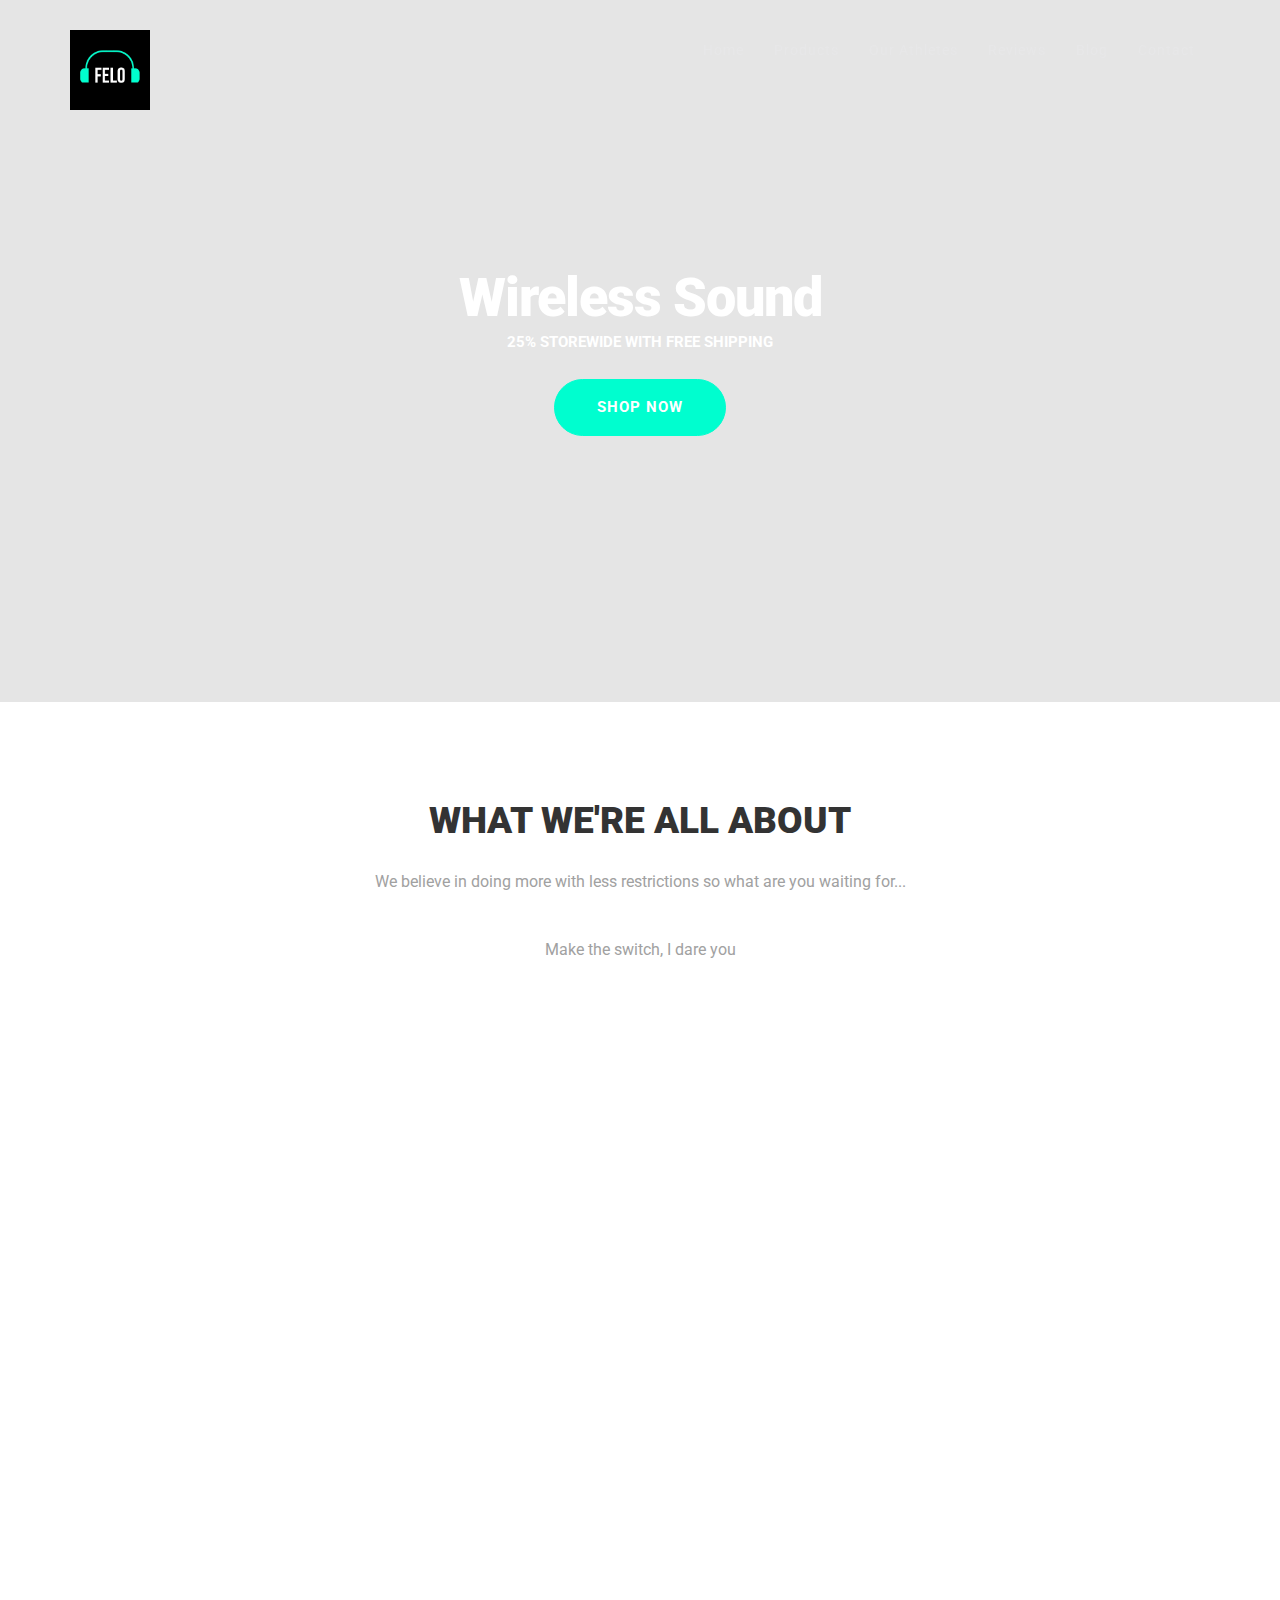
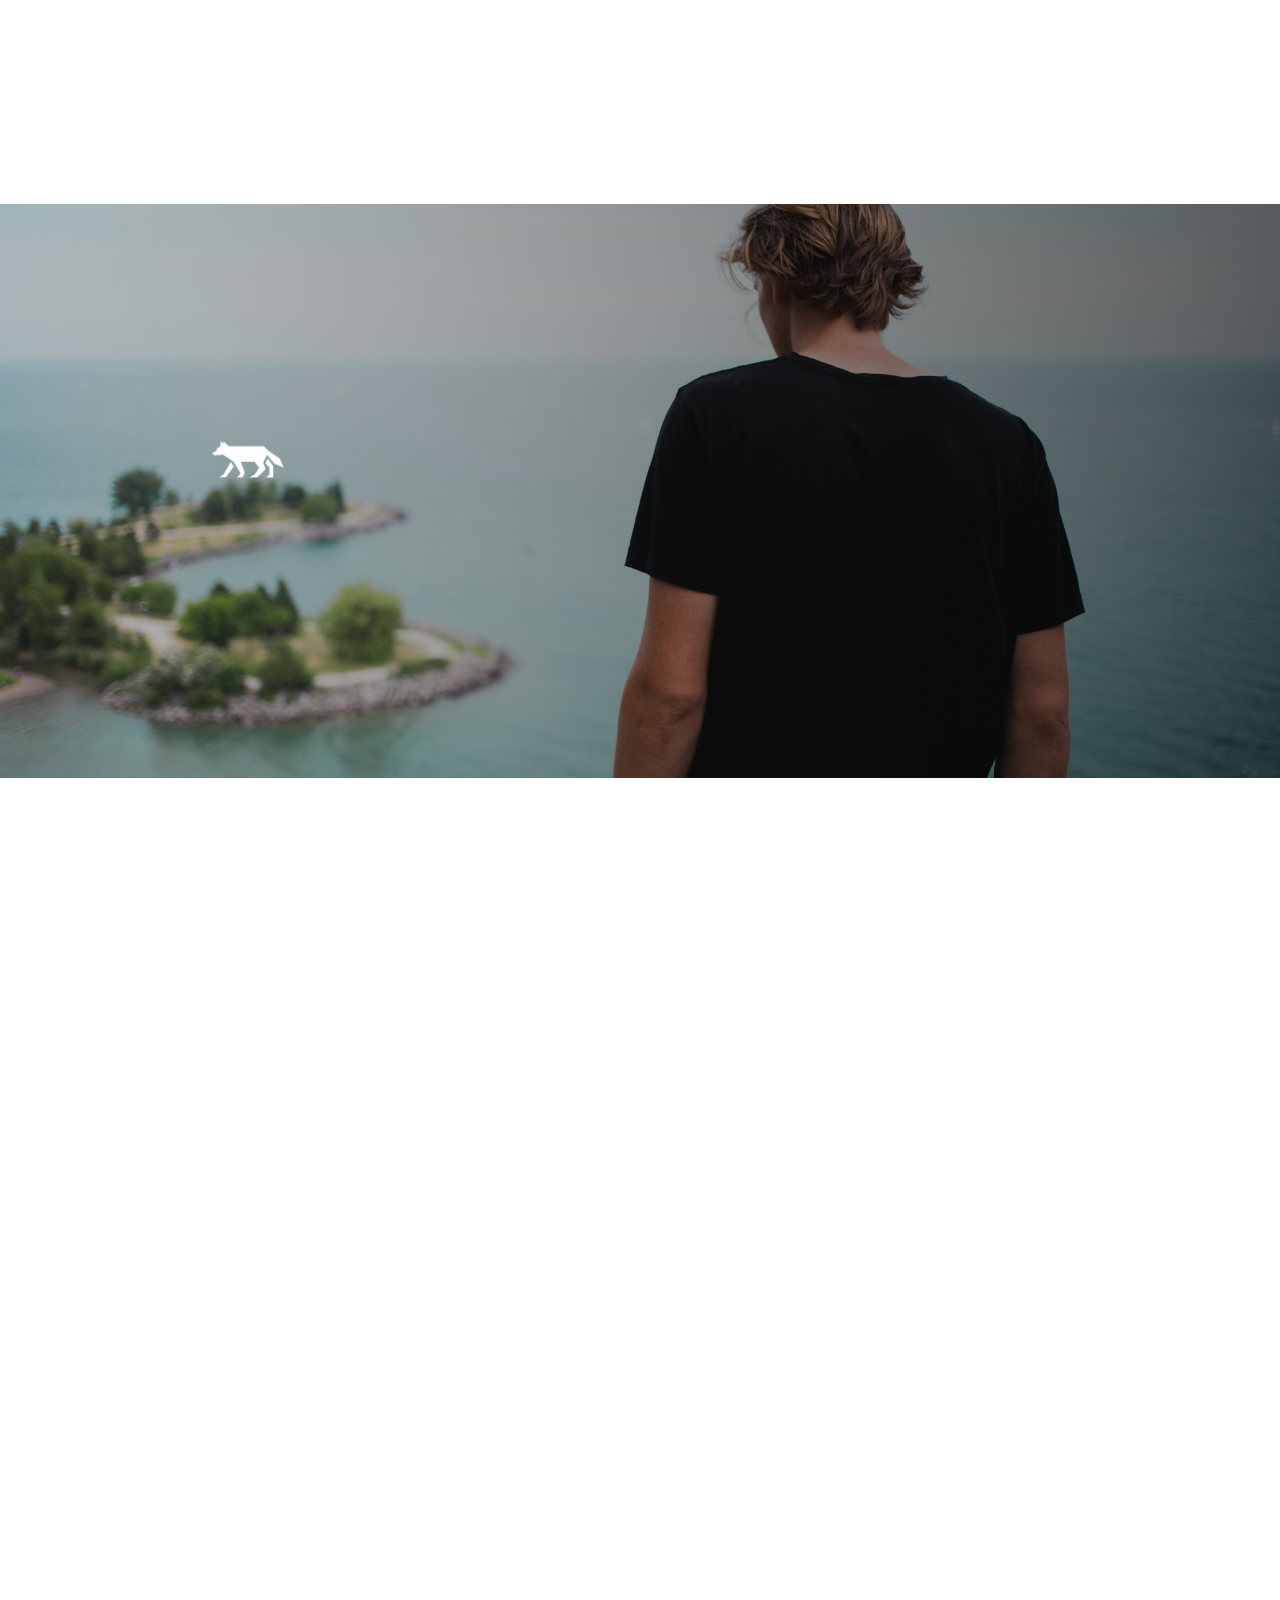
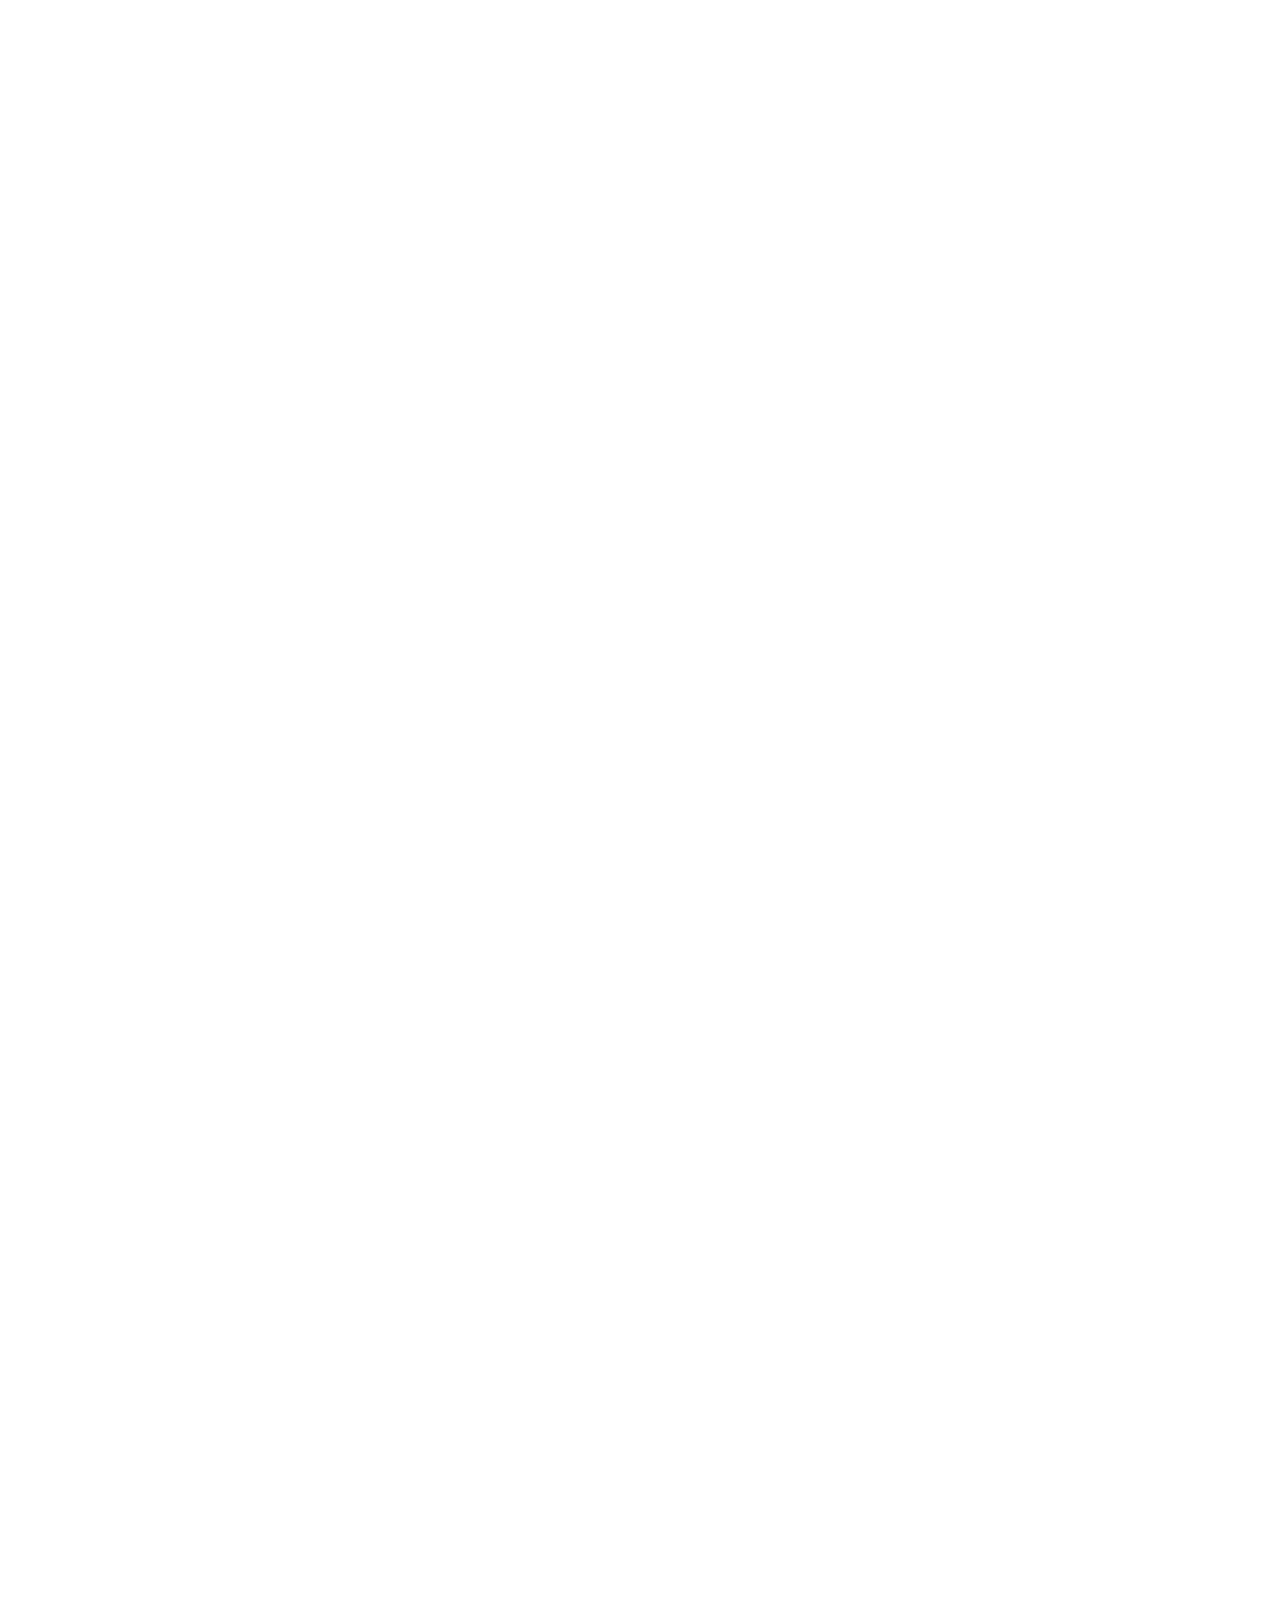
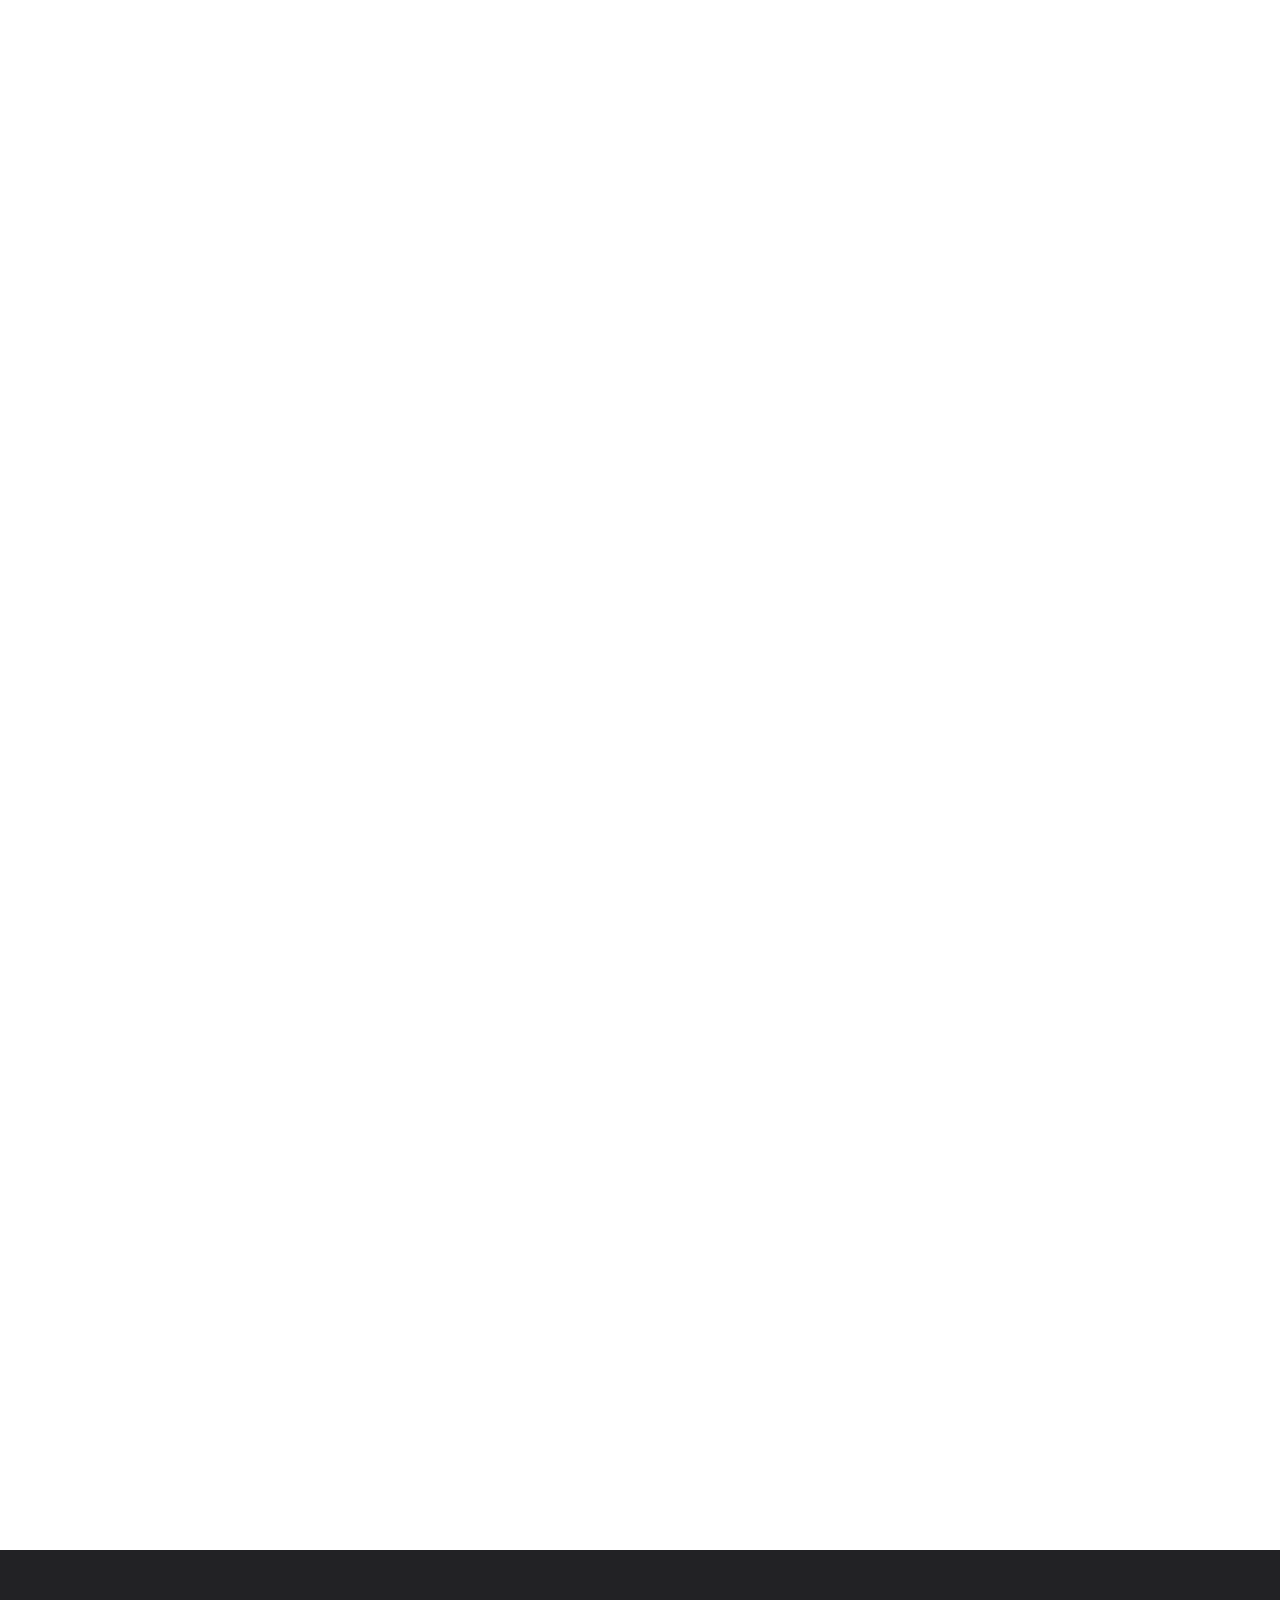
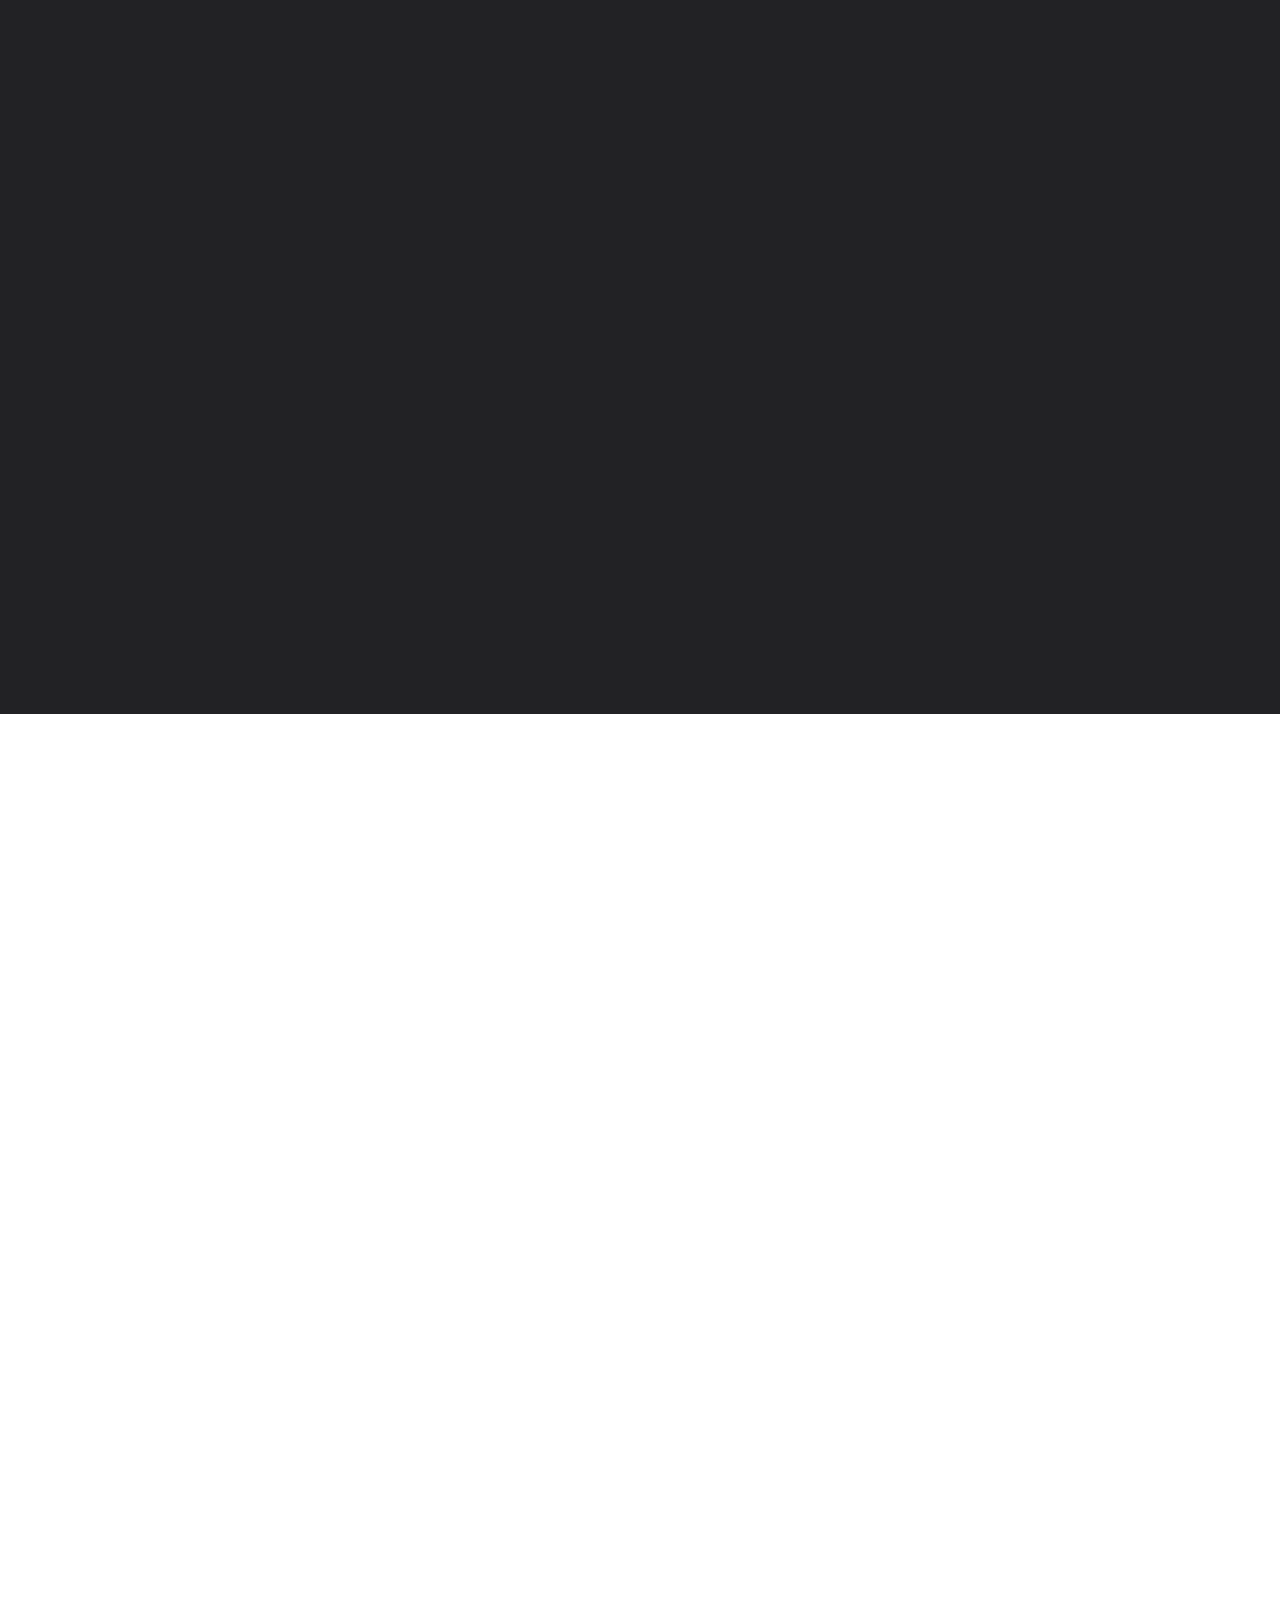
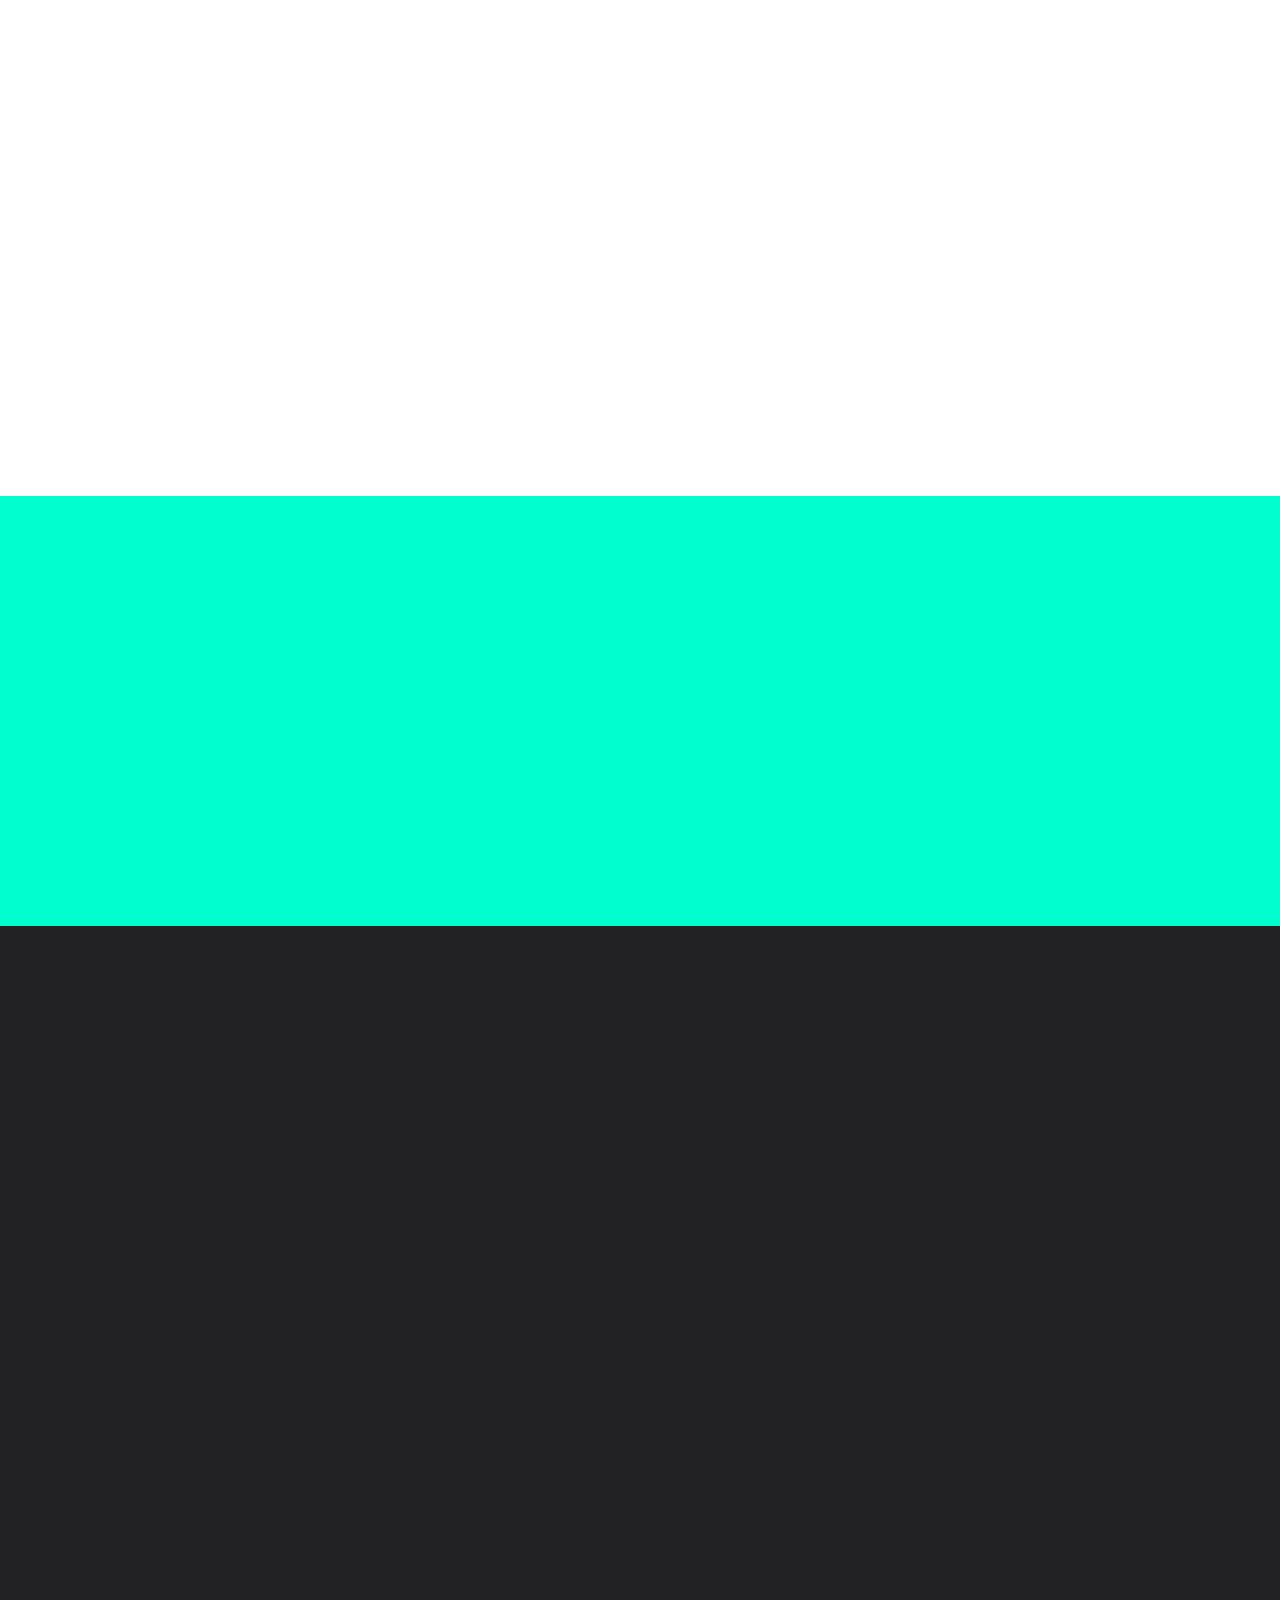
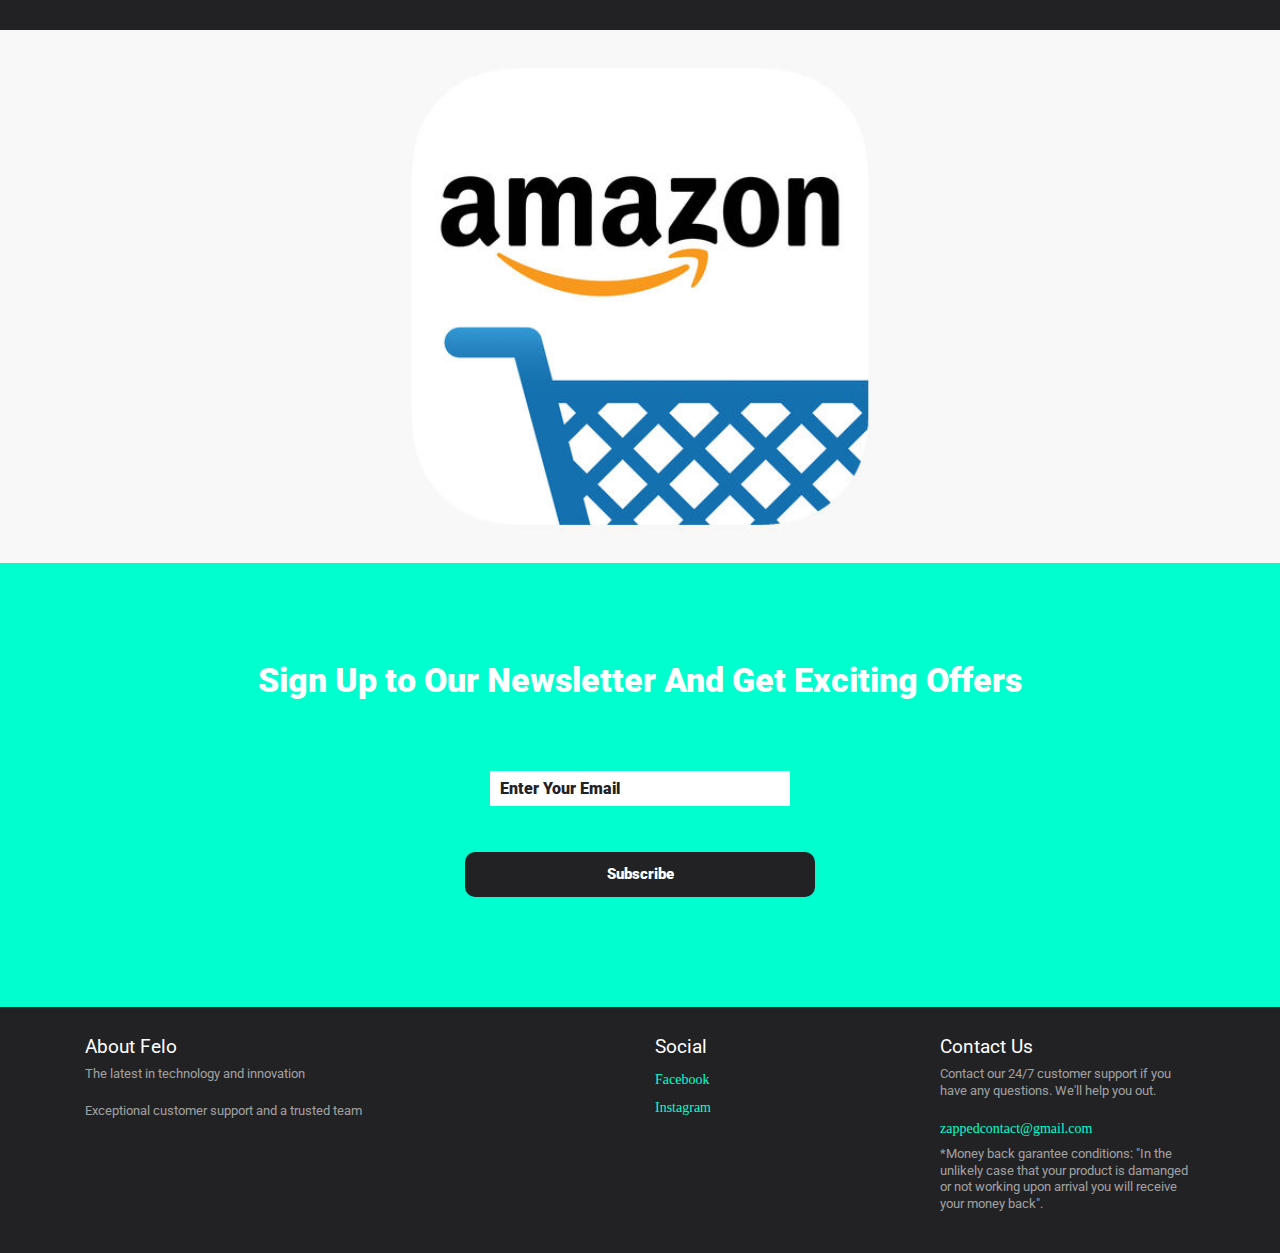
==== commit bb3e6b0b: "2nd" ====
--- a/index.html
+++ b/index.html
@@ -21,11 +21,11 @@
 <!-- End Google Tag Manager -->
 
 <meta charset="utf-8">
-<title>Zapped - Wireless Earphones</title>
+<title>Felo Wireless Earphones</title>
 <link rel="icon" href="images/apple-icon-57x57.png" type="image/png" sizes="16x16">
 
 <meta name="viewport" content="width=device-width, initial-scale=1">
-<meta name="description" content="Zapped Wireless Earphones Waterproof. iLand Multipurpose Landing Page Template">
+<meta name="description" content="Felo Wireless Earphones Waterproof. iLand Multipurpose Landing Page Template">
 <meta name="keywords" content="iLand HTML Template, iLand Landing Page, Landing Page Template">
 <link href="css/bootstrap.min.css" rel="stylesheet" type="text/css" media="all" />
 <link href="https://fonts.googleapis.com/css?family=Roboto:300,400,500,700,900" rel="stylesheet">
@@ -85,7 +85,7 @@
             <h1 class="wow fadeInUp" data-wow-delay="0.1s">Wireless Sound</h1>
 
             <p class="wow fadeInUp" data-wow-delay="0.2s" style="font-weight: bold; font-size: 15px;"> 25% STOREWIDE WITH FREE SHIPPING </p>
-            <a href="https://www.amazon.com/Wireless-Earphones-Resistant-Cancelling-Technology/dp/B077WVKRC1/ref=sr_1_1?ie=UTF8&qid=1529318691&sr=8-1&keywords=zapped+wireless" target="_blank" class="btn btn-action wow fadeInUp" style="visibility: visible; animation-name: fadeInUp;">Shop Now</a> 
+            <a href="https://www.amazon.com/dp/B07H936MZF/ref=sspa_dk_detail_3?psc=1&pd_rd_i=B07H936MZF&pd_rd_w=ocPpx&pf_rd_p=21517efd-b385-405b-a405-9a37af61b5b4&pd_rd_wg=e4jA3&pf_rd_r=RF23V78K6XM31TX5RZ8X&pd_rd_r=4b0db24e-1c79-11e9-836b-afabdeb59979" target="_blank" class="btn btn-action wow fadeInUp" style="visibility: visible; animation-name: fadeInUp;">Shop Now</a> 
             
 
           </div>
@@ -222,7 +222,7 @@
       <div class="middleContent">
       <div class="col-md-6 nopadding">
         <div class="split-content">
-          <h1 class="wow fadeInUp"><a href="https://www.instagram.com/bostonfitness_/" target="_blank"> Boston Freestone<br></a> wearing the Zapped Earphones </h1><br><br>
+          <h1 class="wow fadeInUp"><a href="https://www.instagram.com/bostonfitness_/" target="_blank"> Boston Freestone<br></a> wearing the Felo Earphones </h1><br><br>
           <p class="wow fadeInUp">  </p>
           <ul class="wow fadeInUp">
            <p> High intensity workouts and a bunch of health tips </p>
@@ -247,7 +247,7 @@
       <div class="col-md-6 nopadding">
         <div class="split-content second">
           <h1 class="wow fadeInUp">
-            The<a href="https://www.amazon.com/Wireless-Earphones-Resistant-Cancelling-Technology/dp/B077WVKRC1/ref=sr_1_1?ie=UTF8&qid=1529318691&sr=8-1&keywords=zapped+wireless" target="_blank"> Iron Black </a> version</a></h1>
+            The<a href="https://www.amazon.com/dp/B07H936MZF/ref=sspa_dk_detail_3?psc=1&pd_rd_i=B07H936MZF&pd_rd_w=ocPpx&pf_rd_p=21517efd-b385-405b-a405-9a37af61b5b4&pd_rd_wg=e4jA3&pf_rd_r=RF23V78K6XM31TX5RZ8X&pd_rd_r=4b0db24e-1c79-11e9-836b-afabdeb59979" target="_blank"> Iron Black </a> version</a></h1>
           <p class="wow fadeInUp">Slick, stylish and our most wanted</p>
           <ul class="wow fadeInUp">
             <li> Water proof </li>
@@ -267,15 +267,15 @@
      <div class="imageslessBorder4">
     <div class="app-features text-center" id="features1">
       <div class="container">
-        <h1 class="wow fadeInDown" data-wow-delay="0.1s">Zapped 1.0 <br> <span>Sale On This Week Only<span></h1>
+        <h1 class="wow fadeInDown" data-wow-delay="0.1s">Felo 1.0 <br> <span>Sale On This Week Only<span></h1>
         <p class="wow fadeInDown" data-wow-delay="0.2s">The ultimate listening experience<br class="hidden-xs">
          </p>
     
         
         <div class=" wow fadeInDown" data-wow-delay="0.5s"> 
-          <a href="https://www.amazon.com/Wireless-Earphones-Resistant-Cancelling-Technology/dp/B077WVKRC1/ref=sr_1_1?ie=UTF8&qid=1529318691&sr=8-1&keywords=zapped+wireless" target="_blank"><div class="productListingZapped"><img class="img-responsive" src="images/s2black.jpg" alt="App" /> </a>
+          <a href="https://www.amazon.com/dp/B07H936MZF/ref=sspa_dk_detail_3?psc=1&pd_rd_i=B07H936MZF&pd_rd_w=ocPpx&pf_rd_p=21517efd-b385-405b-a405-9a37af61b5b4&pd_rd_wg=e4jA3&pf_rd_r=RF23V78K6XM31TX5RZ8X&pd_rd_r=4b0db24e-1c79-11e9-836b-afabdeb59979" target="_blank"><div class="productListingZapped"><img class="img-responsive" src="images/s2black.jpg" alt="App" /> </a>
           <p>Iron Ore - <span>$49.99</span> <s>$69.99</s> <br>Free Shipping Within The US</p> 
-          <a href="https://www.amazon.com/Wireless-Earphones-Resistant-Cancelling-Technology/dp/B077WVKRC1/ref=sr_1_1?ie=UTF8&qid=1529318691&sr=8-1&keywords=zapped+wireless" target="_blank"><img class="img-responsive" src="images/s2red.jpg" alt="App" /></div></a>
+          <a href="https://www.amazon.com/dp/B07H936MZF/ref=sspa_dk_detail_3?psc=1&pd_rd_i=B07H936MZF&pd_rd_w=ocPpx&pf_rd_p=21517efd-b385-405b-a405-9a37af61b5b4&pd_rd_wg=e4jA3&pf_rd_r=RF23V78K6XM31TX5RZ8X&pd_rd_r=4b0db24e-1c79-11e9-836b-afabdeb59979" target="_blank"><img class="img-responsive" src="images/s2red.jpg" alt="App" /></div></a>
             <p>Blood - <span>$49.99</span> <s>$69.99</s><br>Free Shipping Within The US</p> 
       </div>
         
@@ -440,7 +440,7 @@
             <h1 class="wow fadeInUp" data-wow-delay="0.1s" style="color: white;">Head To Our Amazon Store</h1>
 
             
-            <a href="https://www.amazon.com/Wireless-Earphones-Resistant-Cancelling-Technology/dp/B077WVKRC1/ref=sr_1_1?ie=UTF8&qid=1529318691&sr=8-1&keywords=zapped+wireless" target="_blank" class="btn btn-action wow fadeInUp" style="visibility: visible; animation-name: fadeInUp;">Shop Now</a> 
+            <a href="https://www.amazon.com/dp/B07H936MZF/ref=sspa_dk_detail_3?psc=1&pd_rd_i=B07H936MZF&pd_rd_w=ocPpx&pf_rd_p=21517efd-b385-405b-a405-9a37af61b5b4&pd_rd_wg=e4jA3&pf_rd_r=RF23V78K6XM31TX5RZ8X&pd_rd_r=4b0db24e-1c79-11e9-836b-afabdeb59979" target="_blank" class="btn btn-action wow fadeInUp" style="visibility: visible; animation-name: fadeInUp;">Shop Now</a> 
             
 
           </div>
@@ -457,7 +457,7 @@
 
 
 <div class="urlToAmazon">
-  <a href="https://www.amazon.com/Wireless-Earphones-Resistant-Cancelling-Technology/dp/B077WVKRC1/ref=sr_1_1?ie=UTF8&qid=1529318691&sr=8-1&keywords=zapped+wireless" target="_blank">
+  <a href="https://www.amazon.com/dp/B07H936MZF/ref=sspa_dk_detail_3?psc=1&pd_rd_i=B07H936MZF&pd_rd_w=ocPpx&pf_rd_p=21517efd-b385-405b-a405-9a37af61b5b4&pd_rd_wg=e4jA3&pf_rd_r=RF23V78K6XM31TX5RZ8X&pd_rd_r=4b0db24e-1c79-11e9-836b-afabdeb59979" target="_blank">
 <div class="main app form" id="main"><!-- Main Section-->
     <div class="amazonStore">
     <div class="hero-section">
@@ -559,7 +559,7 @@
     <div class="footer" id="contact1">
       <div class="container">
         <div class="col-md-6 contact">
-          <h1>About Zapped</h1>
+          <h1>About Felo</h1>
           <p>The latest in technology and innovation</p>
           <p>Exceptional customer support and a trusted team</p>
         </div>
